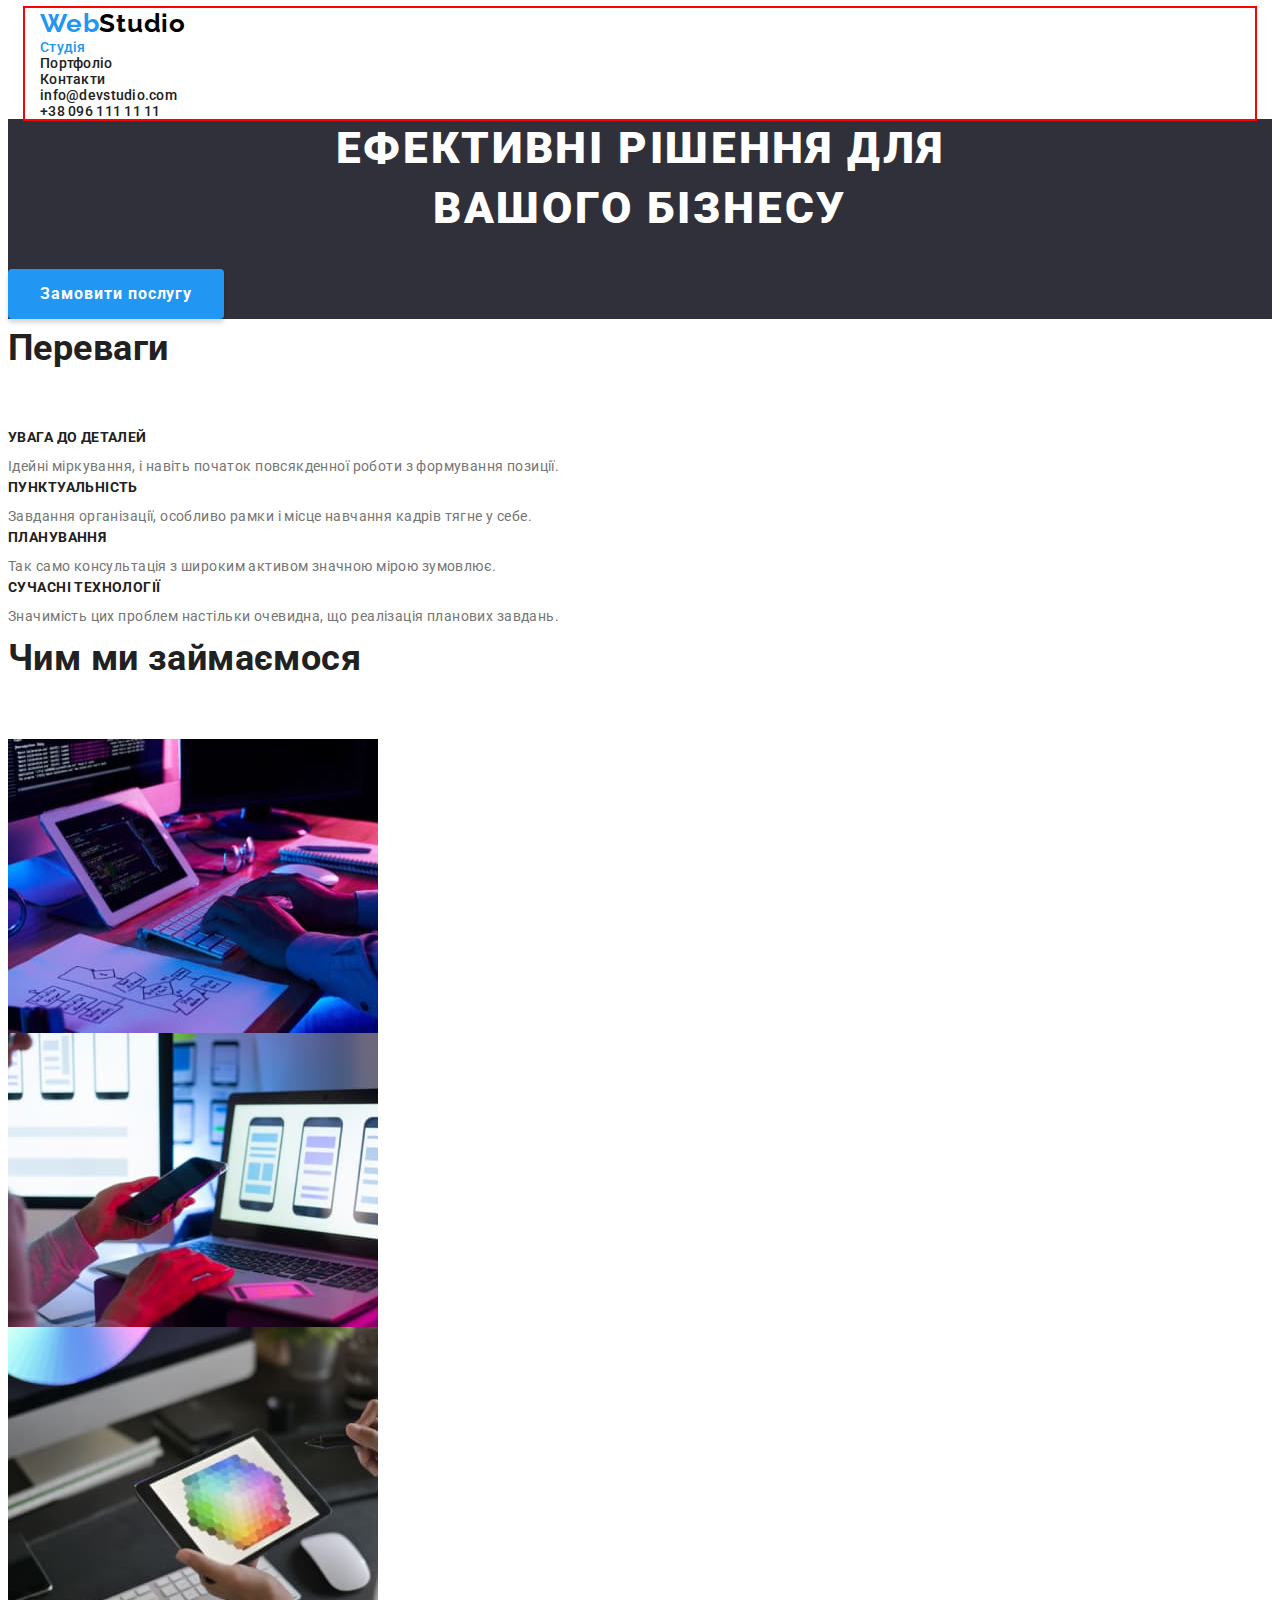
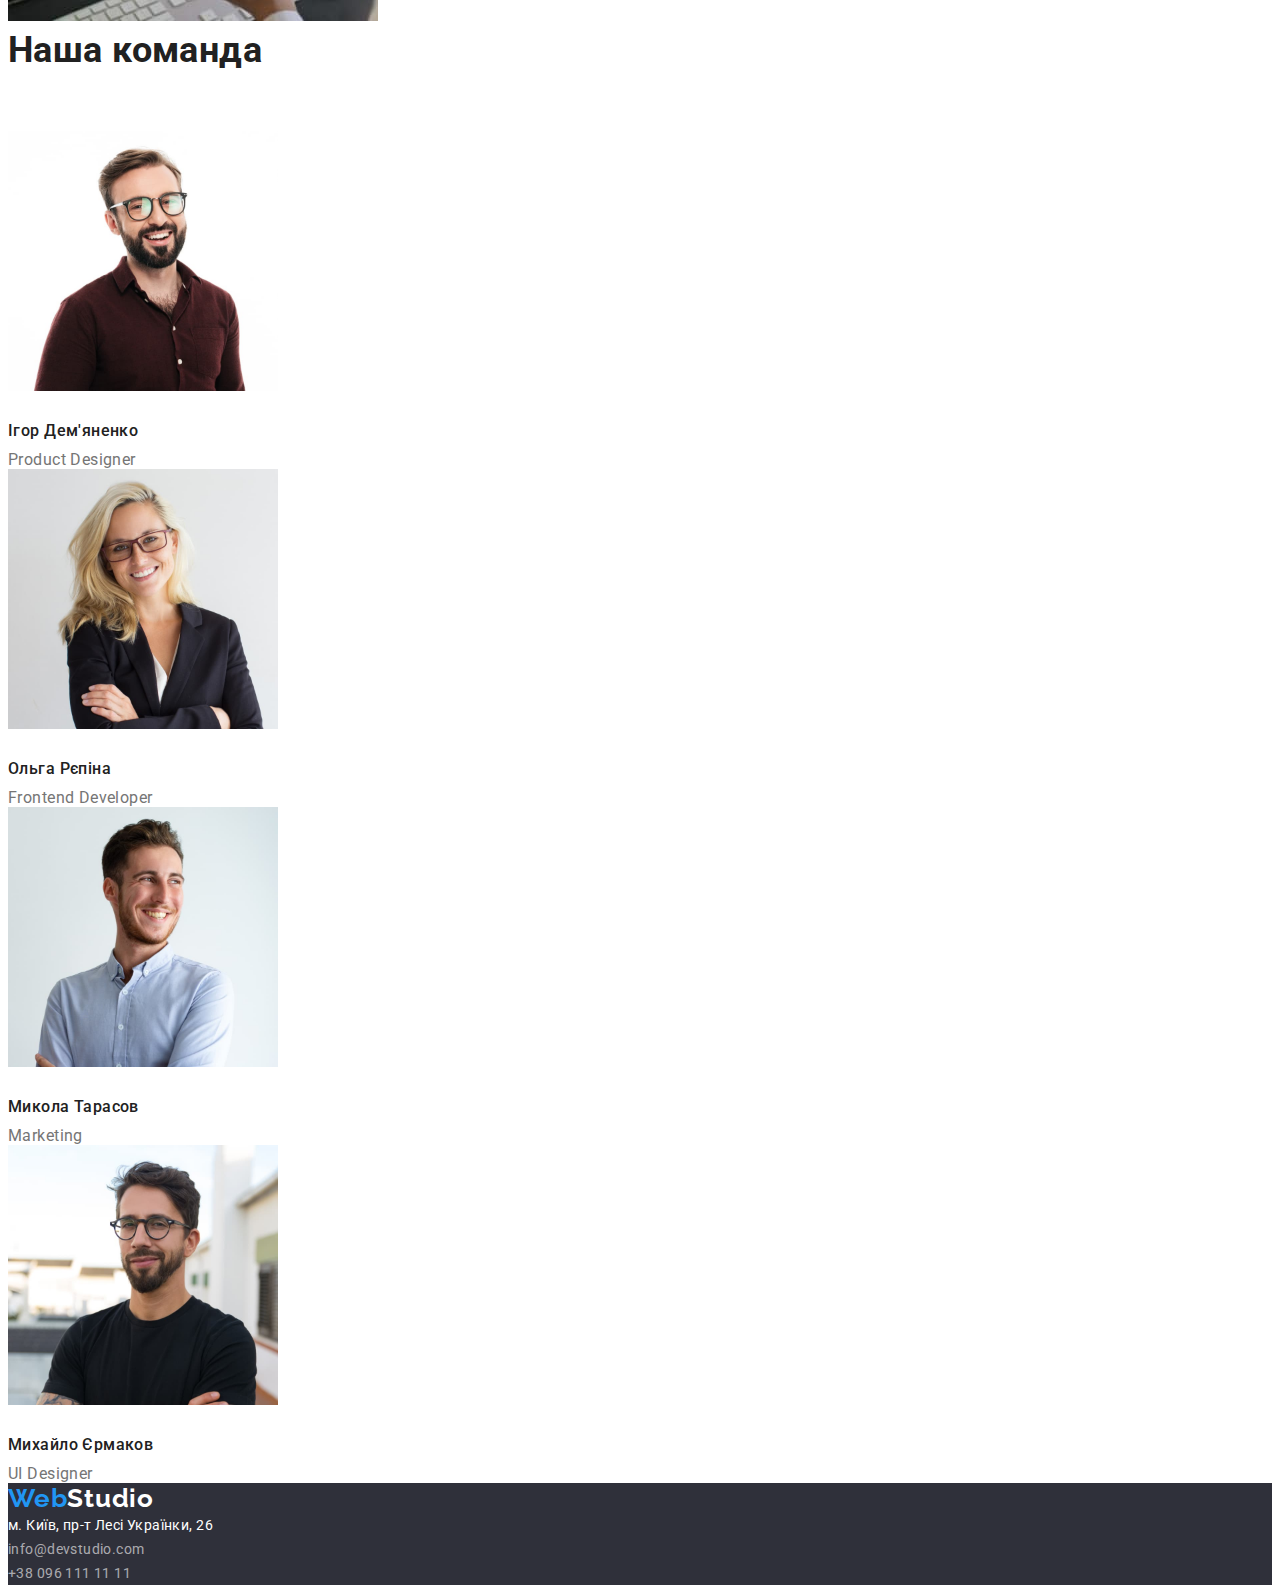
==== index.html @ 68d80624 "css-study-1-3-5" ====
<!DOCTYPE html>
<html lang="uk">
<head>
    <meta charset="UTF-8">
    <meta http-equiv="X-UA-Compatible" content="IE=edge">
    <meta name="viewport" content="width=device-width, initial-scale=1.0">
    <title>Студия</title>
    <link rel="preconnect" href="https://fonts.googleapis.com">
    <link rel="preconnect" href="https://fonts.gstatic.com" crossorigin>
    <link href="https://fonts.googleapis.com/css2?family=Raleway:wght@700&family=Roboto:wght@400;500;700;900&display=swap"
    rel="stylesheet">
    <link rel="stylesheet" href="https://cdnjs.cloudflare.com/ajax/libs/modern-normalize/1.1.0/modern-normalize.min.css"
        integrity="sha512-wpPYUAdjBVSE4KJnH1VR1HeZfpl1ub8YT/NKx4PuQ5NmX2tKuGu6U/JRp5y+Y8XG2tV+wKQpNHVUX03MfMFn9Q=="
        crossorigin="anonymous" referrerpolicy="no-referrer" />
    <link rel="stylesheet" href="./css/styles.css">
</head>
<body>
    <!--Шапка сайта-->
    <header class="page-header">
        <div class="container">
            <nav>
                    <a href="#" class="web-nav header-logo-links"> <span class="logo-nav header-logo-links">Web</span>Studio</a>
                <ul class="list header-nav">
                    <li><a class="header-nav-link current" href="">Студія</a></li>
                    <li><a class="header-nav-link" href="./portfolio.html">Портфоліо</a></li>
                    <li><a class="header-nav-link" href="">Контакти</a></li>
                </ul>
            </nav>
            <ul class="list">
                <li><a class="header-contact" href="mailto:info@devstudio.com">info@devstudio.com</a></li>
                <li><a class="header-contact" href="tel:+380961111111">+38 096 111 11 11</a></li>
            </ul>
        </div>
        
    </header>
    <!--Основной блок - Герой-->
    <main>
            <section class="main">
                <h1 class="hero-title">Ефективні рішення для <br /> вашого бізнесу</h1>
                <button class="hero-button" type="button">Замовити послугу</button>
            </section>
        <!--Преимущества-->
        <section class="body">
            <h2 class="body-title">Переваги</h2>
            <ul class="list">
                <li>
                    <h3 class="hero-uptitle">УВАГА ДО ДЕТАЛЕЙ</h3>
                    <p class="hero-subtitle">Ідейні міркування, і навіть початок повсякденної роботи з формування позиції.
                    </p>
                </li>
                <li>
                    <h3 class="hero-uptitle">ПУНКТУАЛЬНІСТЬ</h3>
                    <p class="hero-subtitle">Завдання організації, особливо рамки і місце навчання кадрів тягне у себе.
                    </p>
                </li>
                <li>
                    <h3 class="hero-uptitle">ПЛАНУВАННЯ</h3>
                    <p class="hero-subtitle">Так само консультація з широким активом значною мірою зумовлює.
                    </p>
                </li>
                <li>
                    <h3 class="hero-uptitle">СУЧАСНІ ТЕХНОЛОГІЇ</h3>
                    <p class="hero-subtitle">Значимість цих проблем настільки очевидна, що реалізація планових завдань.
                    </p>
                </li>
            </ul>
        </section>
        <!--Примеры работ-->
        <section class="body">
            <h2 class="body-title">Чим ми займаємося</h2>
            <ul class="list">
                <li><img src="./images/img-01.jpg" alt="клавиатура" width="370"></li>
                <li><img src="./images/img-02.jpg" alt="смартфон" width="370"></li>
                <li><img src="./images/img-03.jpg" alt="планшет" width="370"></li>
            </ul>
        </section>
        <!--Команда-->
        <section class="body">
            <h2 class="body-title">Наша команда</h2>
            <ul class="list">
                <li>
                    <img src="./images/01-igor-01.jpg" alt="Ігор Дем'яненко" width="270">
                    <h3 class="image-title">Ігор Дем'яненко</h3>
                    <p class="image-subtitle">Product Designer</p>
                </li>
                <li>
                    <img src="./images/02-olga-02.jpg" alt="Ольга Рєпіна" width="270">
                    <h3 class="image-title">Ольга Рєпіна</h3>
                    <p class="image-subtitle">Frontend Developer</p>
                </li>
                <li>
                    <img src="./images/03-mykola-03.jpg" alt="Микола Тарасов" width="270">
                    <h3 class="image-title">Микола Тарасов</h3>
                    <p class="image-subtitle">Marketing</p>
                </li>
                <li>
                    <img src="./images/04-myhailo-04.jpg" alt="Михайло Єрмаков" width="270">
                    <h3 class="image-title">Михайло Єрмаков</h3>
                    <p class="image-subtitle">UI Designer</p>
                </li>
            </ul> 
        </section>
    </main>
    <!--Футер-->
    <footer class="footer">
        <a href="#" class="logo footer-links"> <span class="web footer-links">Web</span>Studio</a>
        <address>
            <ul class="list address">
                <li><a class="footer-adress footer-links" href="м.Київ,пр-тЛесіУкраїнки,26">м. Київ, пр-т Лесі Українки, 26</a></li>
                <li><a class="footer-contacts footer-links" href="mailto:info@devstudio.com">info@devstudio.com</a></li>
                <li><a class="footer-contacts footer-links" href="tel:+380961111111">+38 096 111 11 11</a></li>
            </ul>
        </address>
    </footer>
</body>
</html>
---- css/styles.css ----
/* фон хедера #FFFFFF; */

/* цвет логотипа #000000 */

/* блог герой, фон футера #2F303A*/

/* основной фон,  #F5F5F5 */

/* цвет заголовков #212121 */

/* основной текcт, подзаголовки #757575 */

/* голубой текст, фоны кнопок #2196F3 */

/* цвет кнопки Героя по "ховеру" #188CE8*/

/* фон кнопок Портфолио #F5F4FA */

:root {
    --header-background-color: #FFFFFF;
    --first-title-color: #212121;
    --second-title-color: #757575;
    --hero-footer-color: #2F303A;
    --background-color: #F5F5F5;
    --logo-color: #000000;
    --blue-text-backgrounds: #2196F3;
    --second-btn-color: #F5F4FA;
    --hover-btn-color: #188CE8;
}

h1,
h2,
h3,
h4,
h5,
h6,
p {
    margin: 0;
}

img {
    display: block;
}

ul {
    list-style: none;
    margin: 0;
    padding: 0;
}

body {
    font-family: 'Roboto', sans-serif;
    color: var(--background-color);
    font-size: 14px;
    letter-spacing: 0.03em;
}

/*--------------page header--------------*/

.page-header {
    background-color: var(--header-background-color);
}

.container {
    margin-left: auto;
    margin-right: auto;
    width: 1200px;
    padding-left: 15px;
    padding-right: 15px;
    outline: 2px solid red;

}

/*---------------site nav-----------------*/

.logo-nav {
    color: var(--blue-text-backgrounds);
    font-family: 'Raleway';
    font-style: normal;
    font-weight: 700;
    font-size: 26px;
    line-height: 1.19;
    letter-spacing: 0.03em;
}

.web-nav {
    color: var(--logo-color);
    font-family: 'Raleway';
    font-style: normal;
    font-weight: 700;
    font-size: 26px;
    line-height: 1.19;
    letter-spacing: 0.03em;
}

.header-logo-links {
    text-decoration: none;
}

.list {
    padding: 0;
    margin: 0;
    list-style: none;
}

.header-nav {
    list-style: none;
}

.header-nav-link {
    font-weight: 500;
    font-size: 14px;
    line-height: 1.1428;
    letter-spacing: 0.02em;
    color: var(--first-title-color);
    text-decoration: none;
}

.header-nav-link:hover,
.header-nav-link:focus {
    color: var(--blue-text-backgrounds);
}

.header-nav .header-nav-link.current {
    color: var(--blue-text-backgrounds);
}

.header-contact {
    font-weight: 500;
    font-size: 14px;
    line-height: 1.1428;
    letter-spacing: 0.02em;
    color: var(--first-title-color);
    text-decoration: none;
}

.header-contact:hover,
.header-contact:focus {
    color: var(--blue-text-backgrounds);
}

/* --------------Hero------------ */

.main {
    background-color: var(--hero-footer-color);
}

.section {
    
}

.hero-title {
    margin-top: 0;
    margin-bottom: 30px;
    font-weight: 900;
    font-size: 44px;
    line-height: 1.3636;
    letter-spacing: 0.06em;
    text-transform: uppercase;
    color: var(--header-background-color);
    text-align: center;
}

/*------------Button-------------------*/

.hero-button {
    font-family: inherit;
    font-weight: 700;
    font-size: 16px;
    line-height: 1.875;
    letter-spacing: 0.06em;
    color: var(--header-background-color);
    border: none;
    background: var(--blue-text-backgrounds);
    box-shadow: 0px 4px 4px rgba(0, 0, 0, 0.15);
    border-radius: 4px;
    cursor: pointer;
    padding: 10px 32px;
    display: inline-block;
    min-width: 216px;
    height: 50px;
    text-align: center;
    display: block;

}

.hero-button:hover,
.hero-button:focus {
    color: var(--hover-btn-color);
}

.body-title {
    margin-top: 0;
    margin-bottom: 50px;

    font-weight: 700;
    font-size: 36px;
    line-height: 1.666;
    color: var(--first-title-color);
}

.hero-uptitle {
    margin-top: 0;
    margin-bottom: 10px;
    font-weight: 700;
    font-size: 14px;
    line-height: 1.1428;
    letter-spacing: 0.03em;
    text-transform: uppercase;
    color: var(--first-title-color);
}

.hero-subtitle {
    margin-top: 0;
    margin-bottom: 0;

    font-size: 14px;
    line-height: 1.7142;
    letter-spacing: 0.03em;
    color: var(--second-title-color);
}

/*--------------Команда------------*/

.image-title {
    margin-top: 30px;
    margin-bottom: 10px;
    font-weight: 500;
    font-size: 16px;
    line-height: 1.1875;
    color: var(--first-title-color);
}

.image-subtitle {
    margin-top: 0;
    margin-bottom: 0;
    font-size: 16px;
    line-height: 1.1875;
    color: var(--second-title-color);
}

/*----------------Footer-------------*/

.footer {
    background-color: var(--hero-footer-color);
}

.address {
    font-style: normal;
}

.footer-contacts:hover,
.footer-contacts:focus {
    color: var(--blue-text-backgrounds);
}

.footer-adress:hover,
.footer-adress:focus {
    color: var(--blue-text-backgrounds);
}

.footer-adress {
    font-size: 14px;
    line-height: 1.71;
    letter-spacing: 0.03em;
    color: var(--header-background-color);
}

.footer-contacts {
    font-size: 14px;
    line-height: 1.71;
    color: rgba(255, 255, 255, 0.6);
}

.logo {
    color: var(--header-background-color);
    font-family: 'Raleway';
    font-style: normal;
    font-weight: 700;
    font-size: 26px;
    line-height: 1.19;
    letter-spacing: 0.03em;
}

.web {
    color: var(--blue-text-backgrounds);
    font-family: 'Raleway';
    font-style: normal;
    font-weight: 700;
    font-size: 26px;
    line-height: 1.19;
    letter-spacing: 0.03em;
}

.footer-links {
    text-decoration: none;
}

/*-----------Portfolio Hero------------*/

.portfolio-hide {
    

}

/*-----------Portfolio Button------------*/

.portfolio-button {
    font-weight: 500;
    font-size: 16px;
    line-height: 1.62;
    letter-spacing: 0.03em;
    color: var(--first-title-color);
    border: none;
    background: var(--second-btn-color);
    border-radius: 4px;
    cursor: pointer;
    font-family: inherit;
}

.portfolio-button:hover,
.portfolio-button:focus {
    color: var(--header-background-color);
    background-color: var(--blue-text-backgrounds);
}

/*--------------Portfolio Main------------*/

.portfolio-image {}

.portfolio-image-link {
    text-decoration: none;
}

.portfolio-image-title {
    font-weight: 700;
    font-size: 18px;
    line-height: 2;
    color: var(--first-title-color);
    letter-spacing: 0.06em;
}

.portfolio-image-subtitle {
    font-weight: 400;
    font-size: 16px;
    line-height: 1.87;
    color: var(--second-title-color);
}
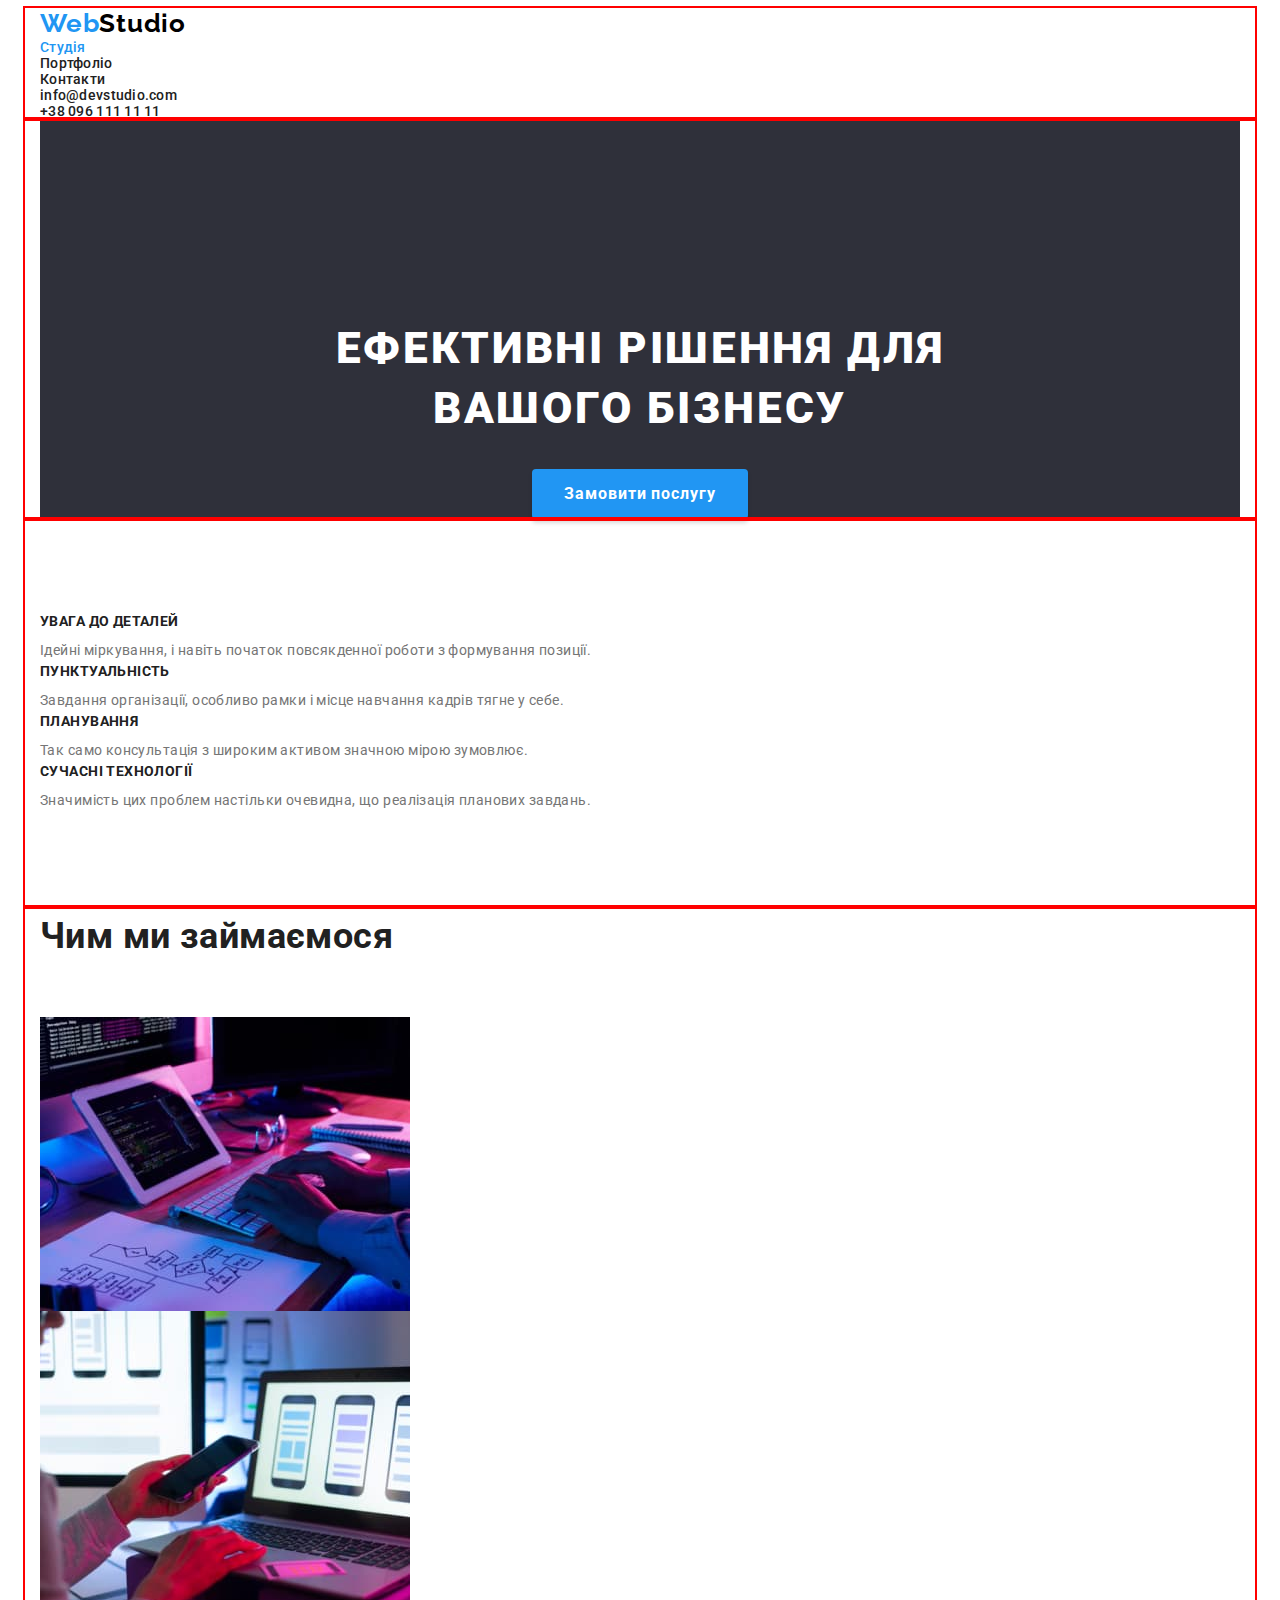
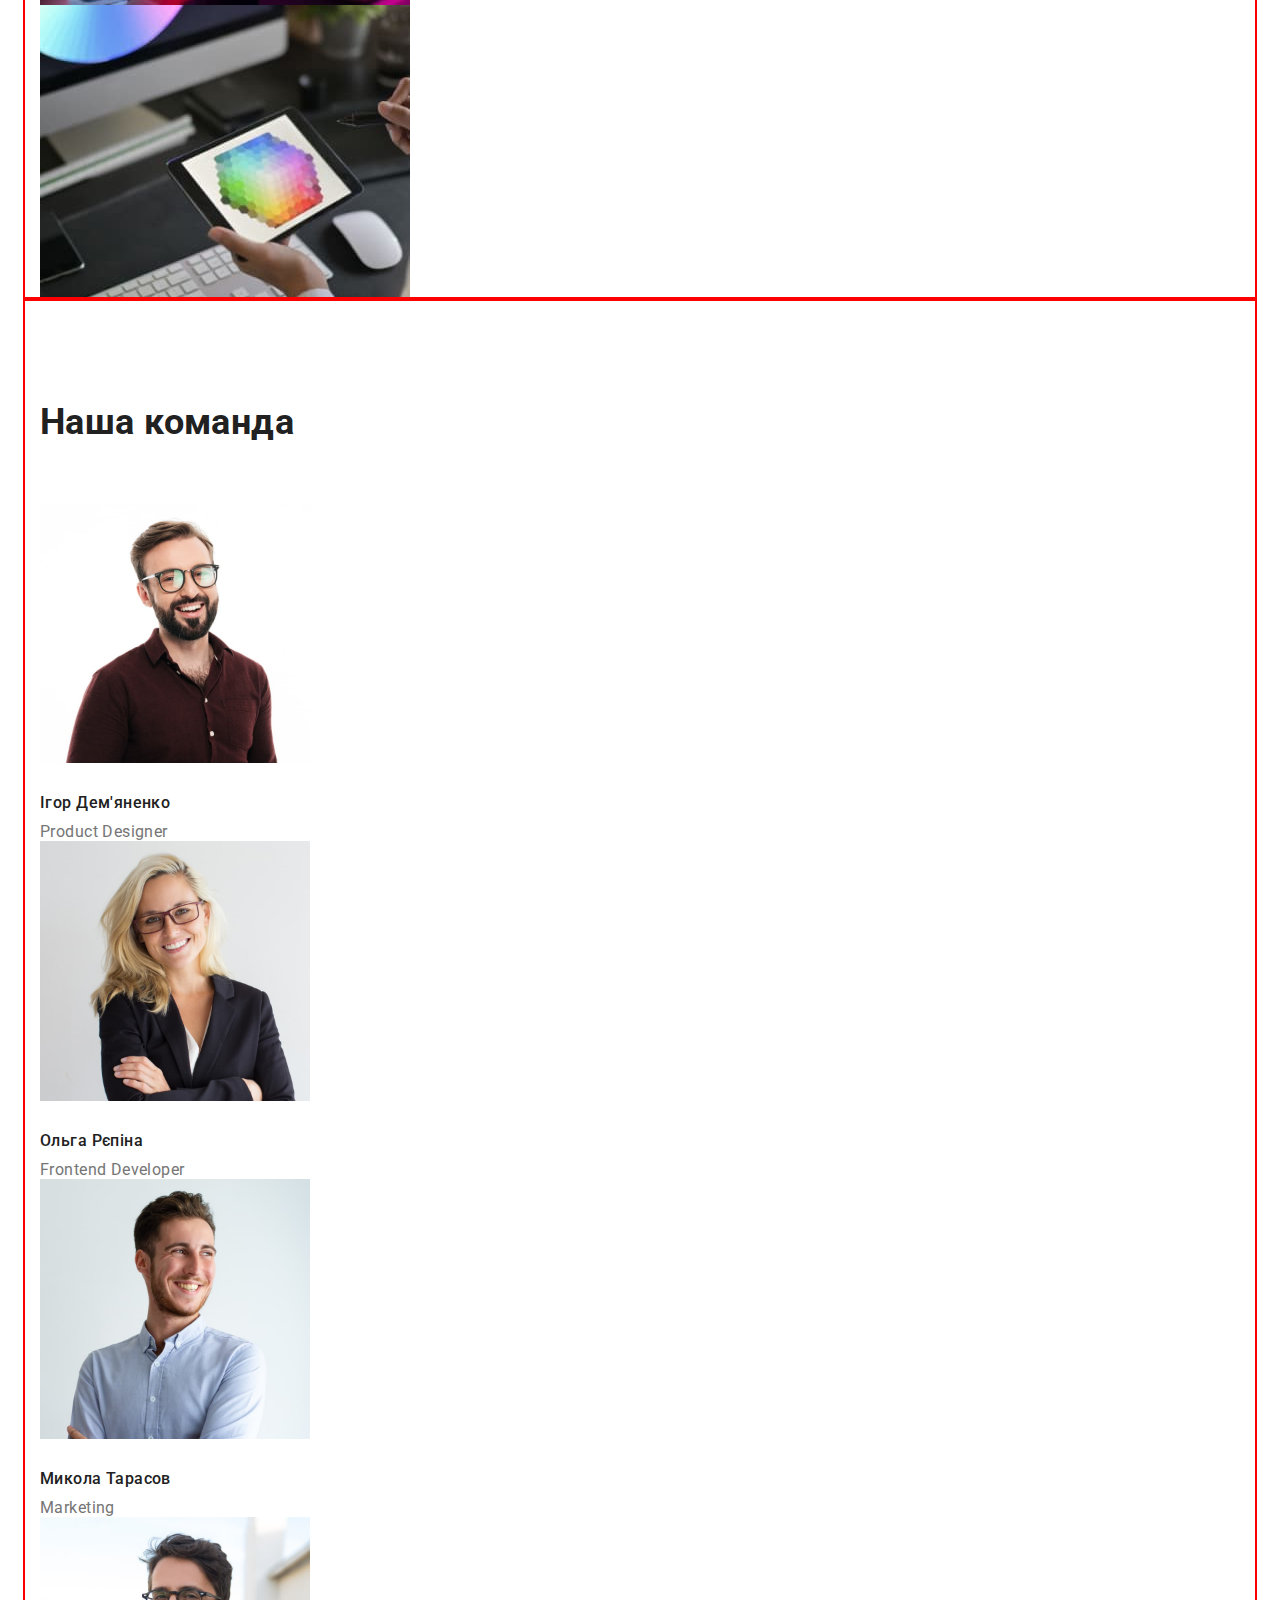
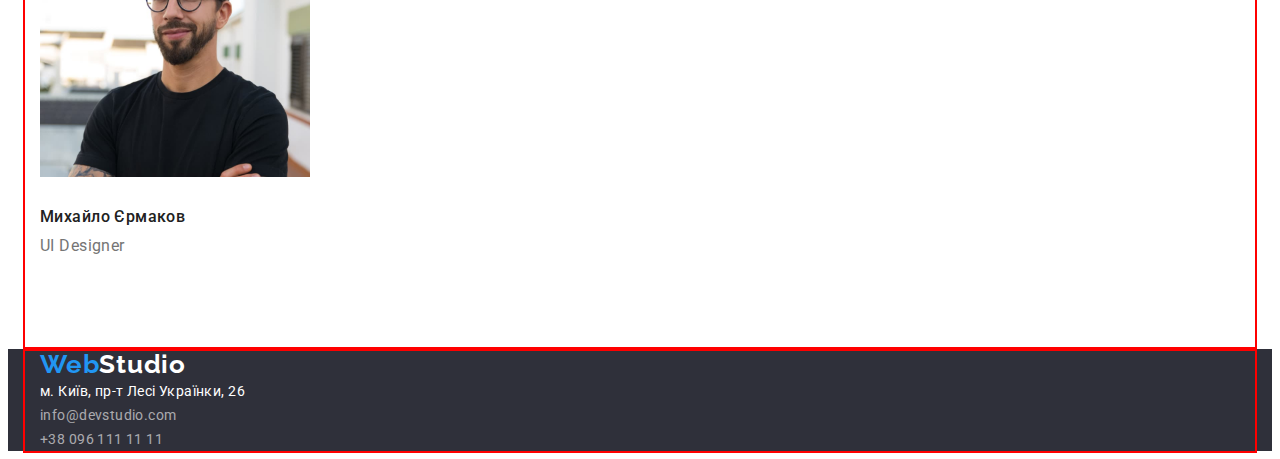
==== commit ea8c2f9e: "html-css-container-all" ====
--- a/index.html
+++ b/index.html
@@ -35,82 +35,98 @@
     </header>
     <!--Основной блок - Герой-->
     <main>
+        <div class="container">
             <section class="main">
                 <h1 class="hero-title">Ефективні рішення для <br /> вашого бізнесу</h1>
                 <button class="hero-button" type="button">Замовити послугу</button>
             </section>
+        </div>
+            
         <!--Преимущества-->
-        <section class="body">
-            <h2 class="body-title">Переваги</h2>
-            <ul class="list">
-                <li>
-                    <h3 class="hero-uptitle">УВАГА ДО ДЕТАЛЕЙ</h3>
-                    <p class="hero-subtitle">Ідейні міркування, і навіть початок повсякденної роботи з формування позиції.
-                    </p>
-                </li>
-                <li>
-                    <h3 class="hero-uptitle">ПУНКТУАЛЬНІСТЬ</h3>
-                    <p class="hero-subtitle">Завдання організації, особливо рамки і місце навчання кадрів тягне у себе.
-                    </p>
-                </li>
-                <li>
-                    <h3 class="hero-uptitle">ПЛАНУВАННЯ</h3>
-                    <p class="hero-subtitle">Так само консультація з широким активом значною мірою зумовлює.
-                    </p>
-                </li>
-                <li>
-                    <h3 class="hero-uptitle">СУЧАСНІ ТЕХНОЛОГІЇ</h3>
-                    <p class="hero-subtitle">Значимість цих проблем настільки очевидна, що реалізація планових завдань.
-                    </p>
-                </li>
-            </ul>
-        </section>
+        <div class="container">
+            <section class="body-benefits">
+                <h2 class="body-title visually-hidden">Переваги</h2>
+                <ul class="list">
+                    <li>
+                        <h3 class="hero-uptitle">УВАГА ДО ДЕТАЛЕЙ</h3>
+                        <p class="hero-subtitle">Ідейні міркування, і навіть початок повсякденної роботи з формування позиції.
+                        </p>
+                    </li>
+                    <li>
+                        <h3 class="hero-uptitle">ПУНКТУАЛЬНІСТЬ</h3>
+                        <p class="hero-subtitle">Завдання організації, особливо рамки і місце навчання кадрів тягне у себе.
+                        </p>
+                    </li>
+                    <li>
+                        <h3 class="hero-uptitle">ПЛАНУВАННЯ</h3>
+                        <p class="hero-subtitle">Так само консультація з широким активом значною мірою зумовлює.
+                        </p>
+                    </li>
+                    <li>
+                        <h3 class="hero-uptitle">СУЧАСНІ ТЕХНОЛОГІЇ</h3>
+                        <p class="hero-subtitle">Значимість цих проблем настільки очевидна, що реалізація планових завдань.
+                        </p>
+                    </li>
+                </ul>
+            </section>
+        </div>
+        
         <!--Примеры работ-->
-        <section class="body">
-            <h2 class="body-title">Чим ми займаємося</h2>
-            <ul class="list">
-                <li><img src="./images/img-01.jpg" alt="клавиатура" width="370"></li>
-                <li><img src="./images/img-02.jpg" alt="смартфон" width="370"></li>
-                <li><img src="./images/img-03.jpg" alt="планшет" width="370"></li>
-            </ul>
-        </section>
+        <div class="container">
+            <section class="body-activities">
+                <h2 class="body-title">Чим ми займаємося</h2>
+                <ul class="list">
+                    <li><img src="./images/img-01.jpg" alt="клавиатура" width="370"></li>
+                    <li><img src="./images/img-02.jpg" alt="смартфон" width="370"></li>
+                    <li><img src="./images/img-03.jpg" alt="планшет" width="370"></li>
+                </ul>
+            </section>
+        </div>
+        
         <!--Команда-->
-        <section class="body">
-            <h2 class="body-title">Наша команда</h2>
-            <ul class="list">
-                <li>
-                    <img src="./images/01-igor-01.jpg" alt="Ігор Дем'яненко" width="270">
-                    <h3 class="image-title">Ігор Дем'яненко</h3>
-                    <p class="image-subtitle">Product Designer</p>
-                </li>
-                <li>
-                    <img src="./images/02-olga-02.jpg" alt="Ольга Рєпіна" width="270">
-                    <h3 class="image-title">Ольга Рєпіна</h3>
-                    <p class="image-subtitle">Frontend Developer</p>
-                </li>
-                <li>
-                    <img src="./images/03-mykola-03.jpg" alt="Микола Тарасов" width="270">
-                    <h3 class="image-title">Микола Тарасов</h3>
-                    <p class="image-subtitle">Marketing</p>
-                </li>
-                <li>
-                    <img src="./images/04-myhailo-04.jpg" alt="Михайло Єрмаков" width="270">
-                    <h3 class="image-title">Михайло Єрмаков</h3>
-                    <p class="image-subtitle">UI Designer</p>
-                </li>
-            </ul> 
-        </section>
+        <div class="container">
+            <section class="body-employees">
+                <h2 class="body-title">Наша команда</h2>
+                <ul class="list">
+                    <li>
+                        <img src="./images/01-igor-01.jpg" alt="Ігор Дем'яненко" width="270">
+                        <h3 class="image-title">Ігор Дем'яненко</h3>
+                        <p class="image-subtitle">Product Designer</p>
+                    </li>
+                    <li>
+                        <img src="./images/02-olga-02.jpg" alt="Ольга Рєпіна" width="270">
+                        <h3 class="image-title">Ольга Рєпіна</h3>
+                        <p class="image-subtitle">Frontend Developer</p>
+                    </li>
+                    <li>
+                        <img src="./images/03-mykola-03.jpg" alt="Микола Тарасов" width="270">
+                        <h3 class="image-title">Микола Тарасов</h3>
+                        <p class="image-subtitle">Marketing</p>
+                    </li>
+                    <li>
+                        <img src="./images/04-myhailo-04.jpg" alt="Михайло Єрмаков" width="270">
+                        <h3 class="image-title">Михайло Єрмаков</h3>
+                        <p class="image-subtitle">UI Designer</p>
+                    </li>
+                </ul>
+            </section>
+        </div>
+        
     </main>
     <!--Футер-->
     <footer class="footer">
-        <a href="#" class="logo footer-links"> <span class="web footer-links">Web</span>Studio</a>
-        <address>
-            <ul class="list address">
-                <li><a class="footer-adress footer-links" href="м.Київ,пр-тЛесіУкраїнки,26">м. Київ, пр-т Лесі Українки, 26</a></li>
-                <li><a class="footer-contacts footer-links" href="mailto:info@devstudio.com">info@devstudio.com</a></li>
-                <li><a class="footer-contacts footer-links" href="tel:+380961111111">+38 096 111 11 11</a></li>
-            </ul>
-        </address>
+        <div class="container">
+            <a href="#" class="logo footer-links"> <span class="web footer-links">Web</span>Studio</a>
+            <address>
+                <ul class="list address">
+                    <li><a class="footer-adress footer-links" href="м.Київ,пр-тЛесіУкраїнки,26">м. Київ, пр-т Лесі Українки, 26</a>
+                    </li>
+                    <li><a class="footer-contacts footer-links" href="mailto:info@devstudio.com">info@devstudio.com</a></li>
+                    <li><a class="footer-contacts footer-links" href="tel:+380961111111">+38 096 111 11 11</a></li>
+                </ul>
+            </address>
+        </div>
+        
     </footer>
 </body>
 </html>--- a/css/styles.css
+++ b/css/styles.css
@@ -142,6 +142,7 @@
 /* --------------Hero------------ */
 
 .main {
+
     background-color: var(--hero-footer-color);
 }
 
@@ -150,6 +151,7 @@
 }
 
 .hero-title {
+    padding-top: 200px;
     margin-top: 0;
     margin-bottom: 30px;
     font-weight: 900;
@@ -181,6 +183,7 @@
     height: 50px;
     text-align: center;
     display: block;
+    margin: 0 auto;
 
 }
 
@@ -189,6 +192,11 @@
     color: var(--hover-btn-color);
 }
 
+.body-benefits {
+    padding-top: 94px;
+    padding-bottom: 94px;
+}
+
 .body-title {
     margin-top: 0;
     margin-bottom: 50px;
@@ -199,6 +207,19 @@
     color: var(--first-title-color);
 }
 
+.visually-hidden {
+    position: absolute;
+    width: 1px;
+    height: 1px;
+    margin: -1px;
+    border: 0;
+    padding: 0;
+    white-space: nowrap;
+    clip-path: inset(100%);
+    clip: rect(0 0 0 0);
+    overflow: hidden;
+}
+
 .hero-uptitle {
     margin-top: 0;
     margin-bottom: 10px;
@@ -220,7 +241,16 @@
     color: var(--second-title-color);
 }
 
+.body-activities {
+    
+}
+
 /*--------------Команда------------*/
+
+.body-employees {
+    padding-top: 94px;
+    padding-bottom: 94px;
+}
 
 .image-title {
     margin-top: 30px;
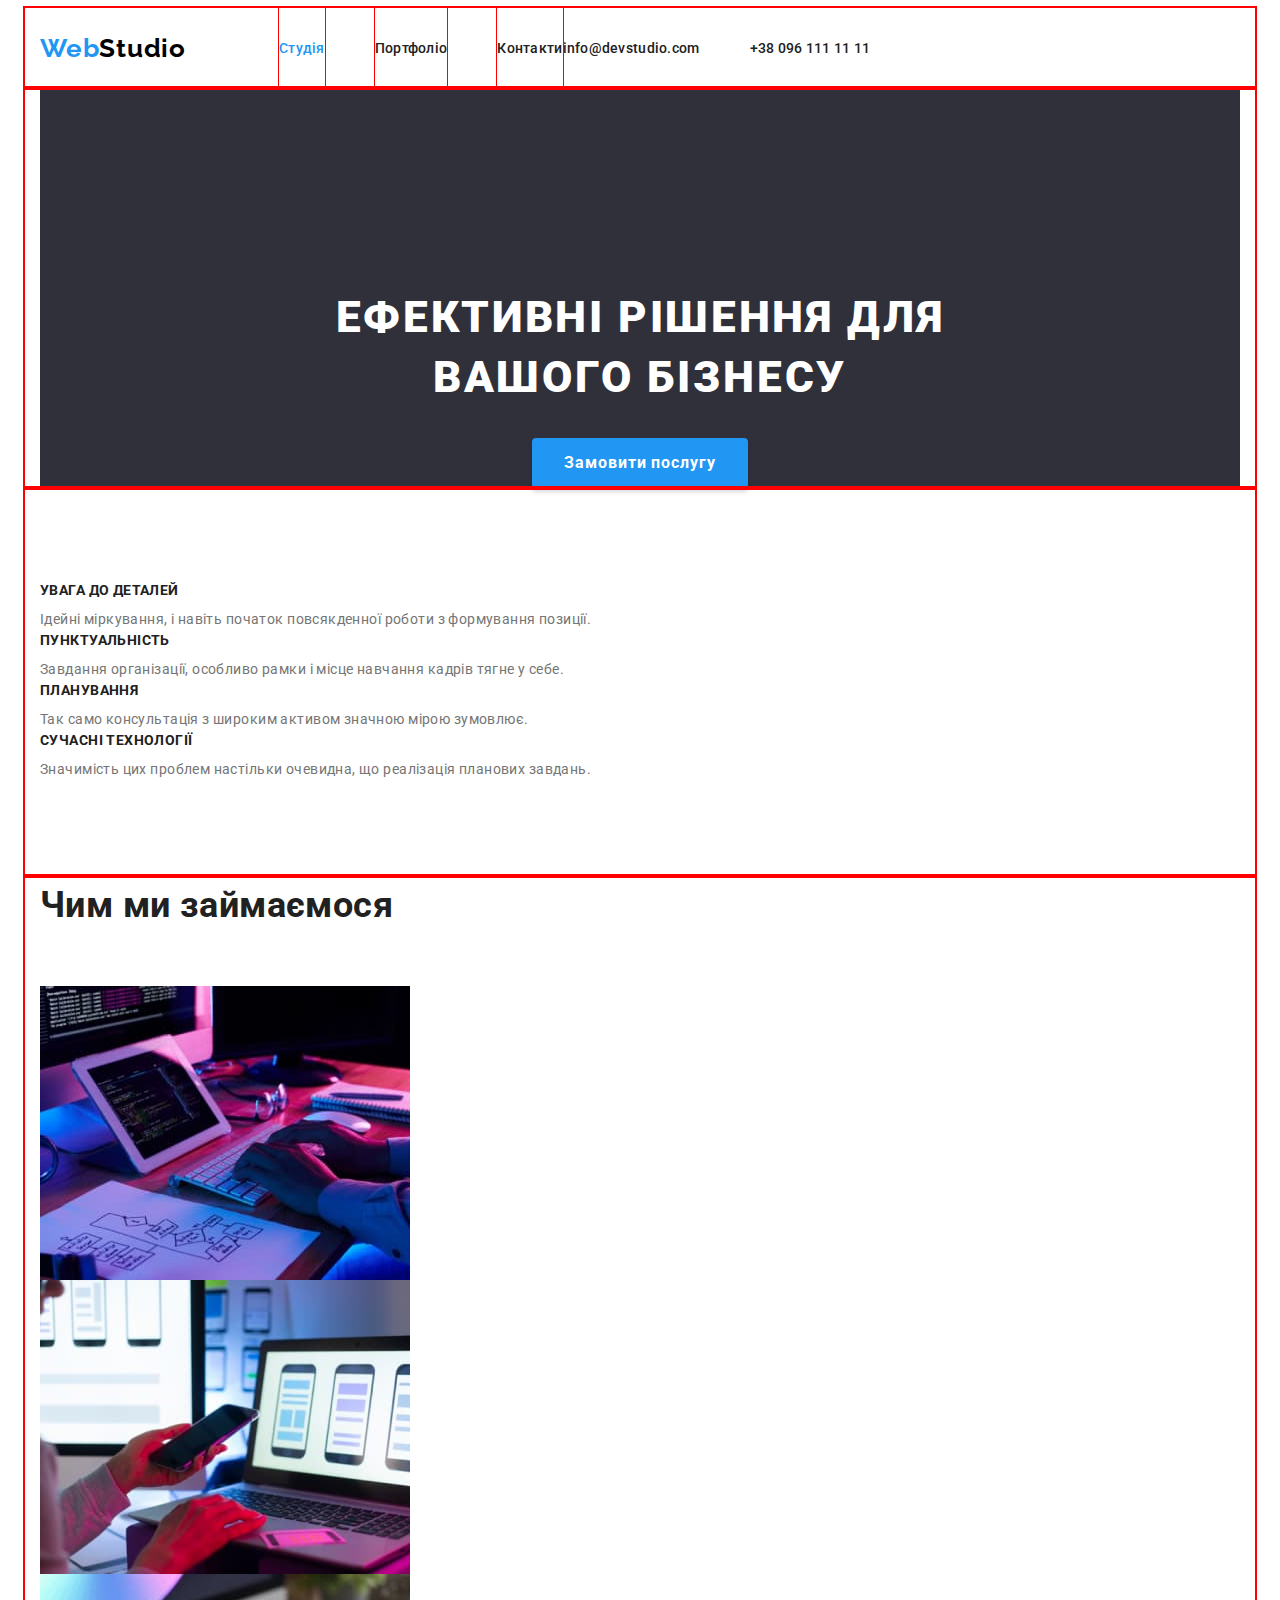
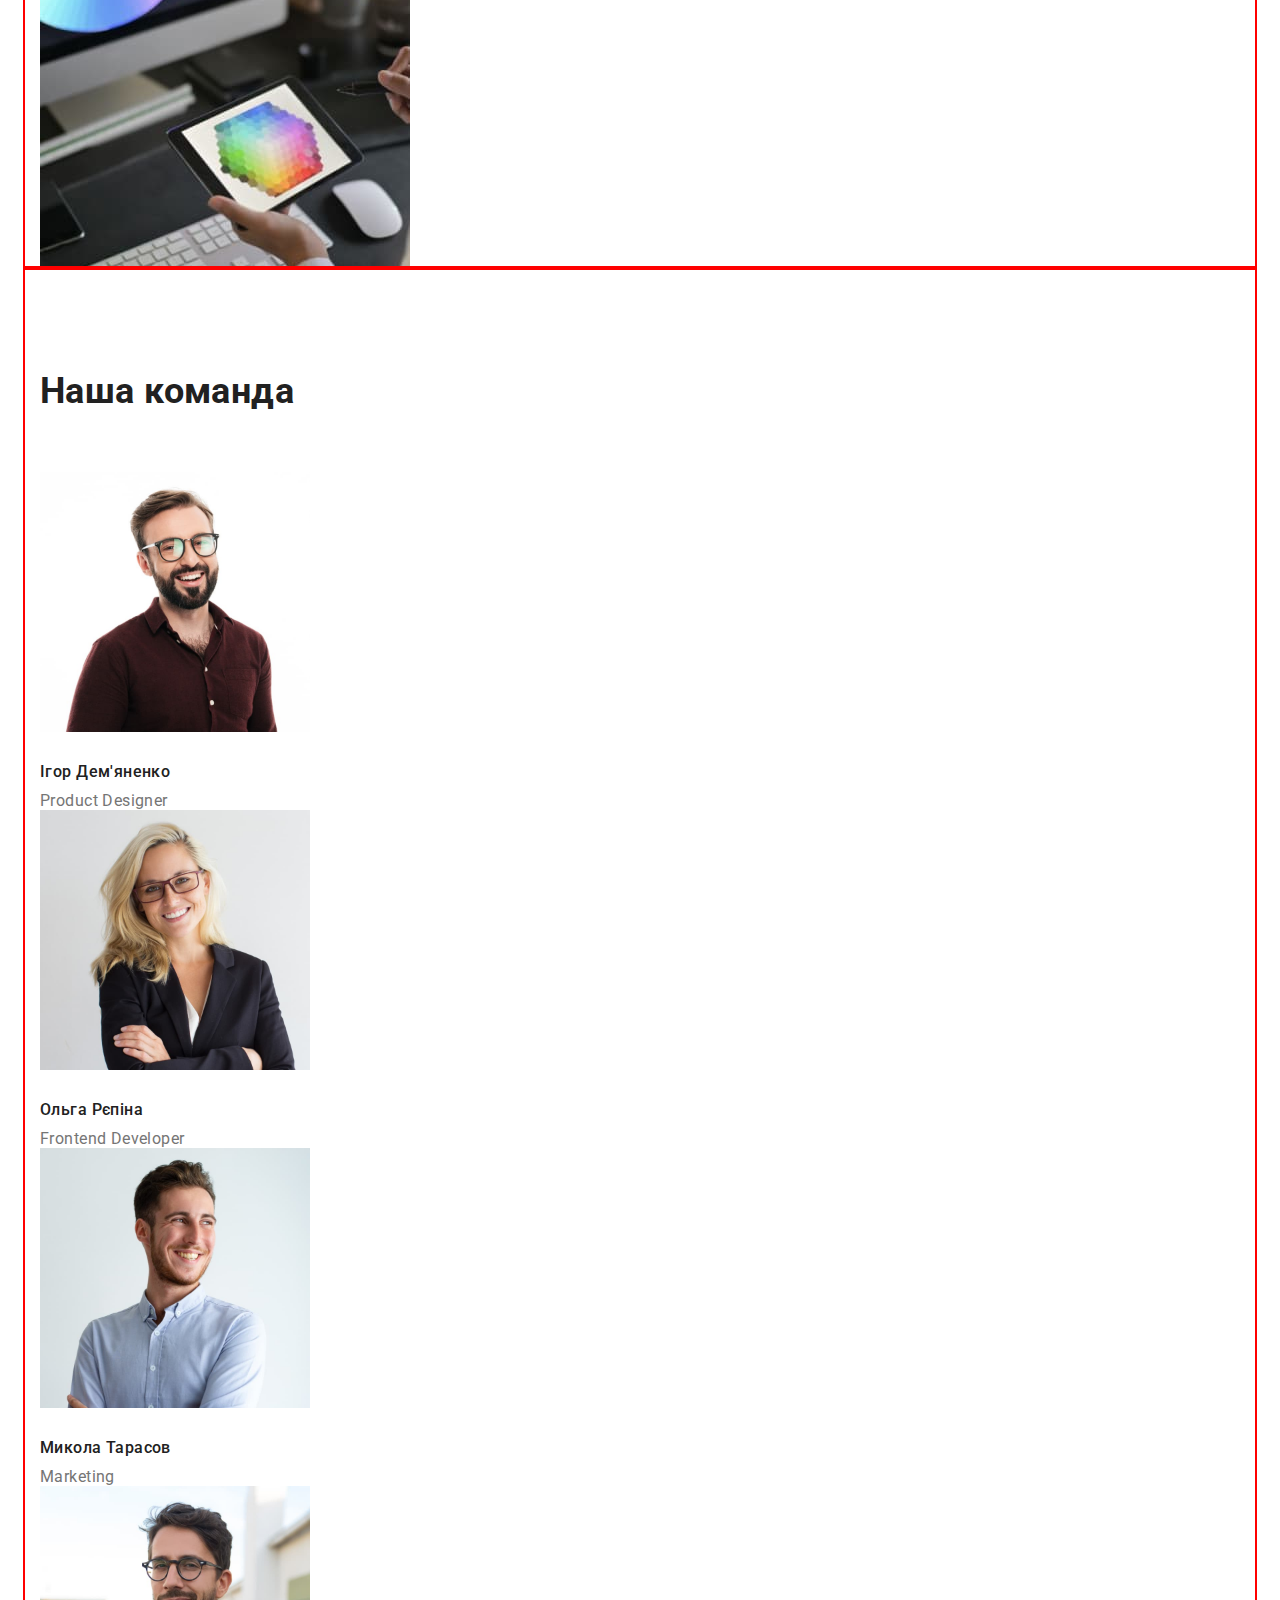
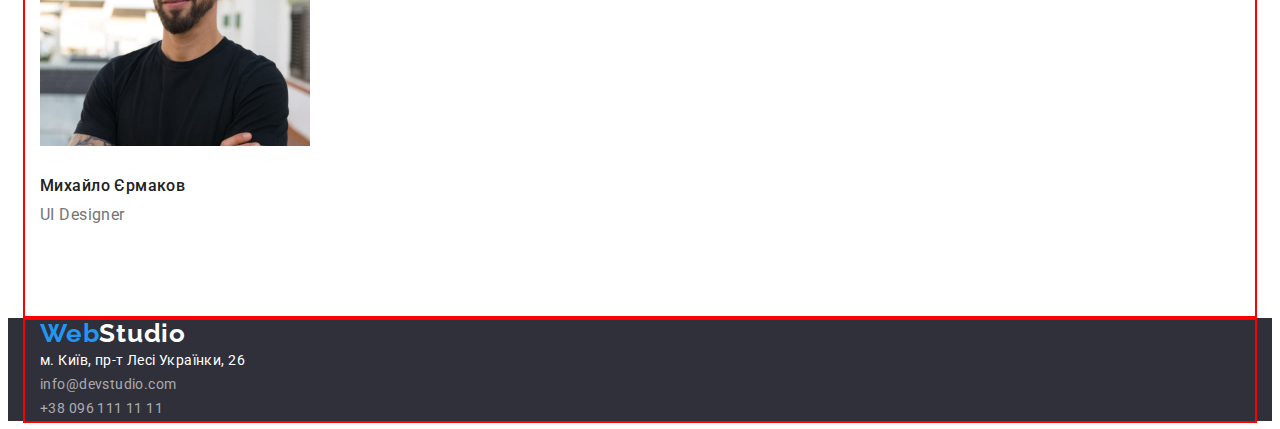
==== commit a99ad02e: "html-css-header 04-11-2022 16-00" ====
--- a/index.html
+++ b/index.html
@@ -17,18 +17,18 @@
 <body>
     <!--Шапка сайта-->
     <header class="page-header">
-        <div class="container">
-            <nav>
+        <div class="container main-nav">
+            <nav class="main-nav">
                     <a href="#" class="web-nav header-logo-links"> <span class="logo-nav header-logo-links">Web</span>Studio</a>
                 <ul class="list header-nav">
-                    <li><a class="header-nav-link current" href="">Студія</a></li>
-                    <li><a class="header-nav-link" href="./portfolio.html">Портфоліо</a></li>
-                    <li><a class="header-nav-link" href="">Контакти</a></li>
+                    <li class="item"><a class="header-nav-link current" href="">Студія</a></li>
+                    <li class="item"><a class="header-nav-link" href="./portfolio.html">Портфоліо</a></li>
+                    <li class="item"><a class="header-nav-link" href="">Контакти</a></li>
                 </ul>
             </nav>
-            <ul class="list">
-                <li><a class="header-contact" href="mailto:info@devstudio.com">info@devstudio.com</a></li>
-                <li><a class="header-contact" href="tel:+380961111111">+38 096 111 11 11</a></li>
+            <ul class="list nav-contacts">
+                <li class="item"><a class="header-contact" href="mailto:info@devstudio.com">info@devstudio.com</a></li>
+                <li class="item"><a class="header-contact" href="tel:+380961111111">+38 096 111 11 11</a></li>
             </ul>
         </div>
         
--- a/css/styles.css
+++ b/css/styles.css
@@ -55,6 +55,15 @@
     letter-spacing: 0.03em;
 }
 
+/*--------------Утилиты-----------------*/
+
+.list {
+    padding: 0;
+    margin: 0;
+    list-style: none;
+}
+
+
 /*--------------page header--------------*/
 
 .page-header {
@@ -68,7 +77,11 @@
     padding-left: 15px;
     padding-right: 15px;
     outline: 2px solid red;
-
+}
+
+.main-nav {
+    display: flex;
+    align-items: center;
 }
 
 /*---------------site nav-----------------*/
@@ -97,17 +110,29 @@
     text-decoration: none;
 }
 
-.list {
-    padding: 0;
-    margin: 0;
+.header-nav {
+    display: flex;
     list-style: none;
-}
-
-.header-nav {
-    list-style: none;
-}
+    margin-left: 93px;
+}
+
+.header-nav .item {
+    outline: 1px solid red;
+}
+
+.header-nav .item + .item {
+    margin-left: 50px;
+}
+
+/* .header-nav .item:not(:last-child) {
+    margin-right: 50px;
+} */
 
 .header-nav-link {
+    display: block;
+    padding-top: 32px;
+    padding-bottom: 32px;
+
     font-weight: 500;
     font-size: 14px;
     line-height: 1.1428;
@@ -123,6 +148,14 @@
 
 .header-nav .header-nav-link.current {
     color: var(--blue-text-backgrounds);
+}
+
+.nav-contacts {
+    display: flex;
+}
+
+.nav-contacts .item + .item {
+    margin-left: 50px;
 }
 
 .header-contact {
@@ -154,6 +187,7 @@
     padding-top: 200px;
     margin-top: 0;
     margin-bottom: 30px;
+
     font-weight: 900;
     font-size: 44px;
     line-height: 1.3636;
@@ -376,4 +410,6 @@
     line-height: 1.87;
     color: var(--second-title-color);
 }
-   + 
+
+/* training*/
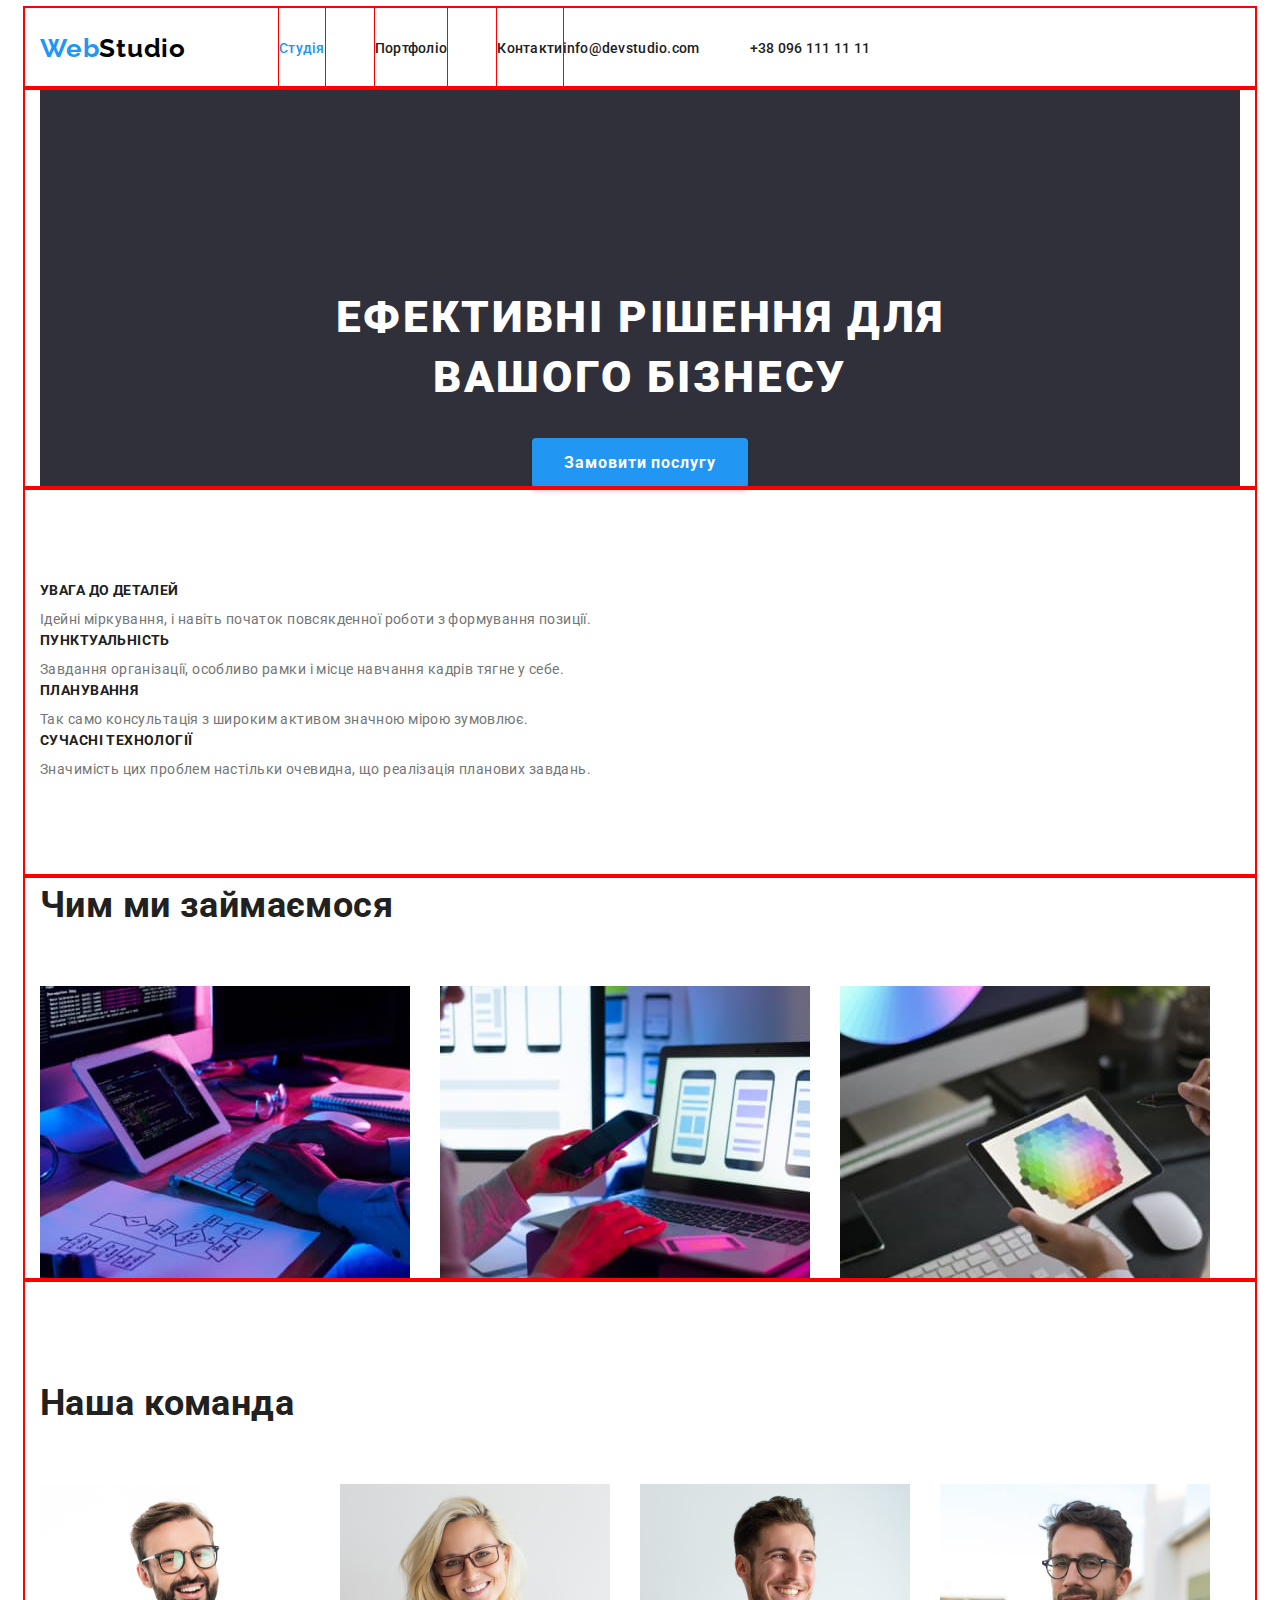
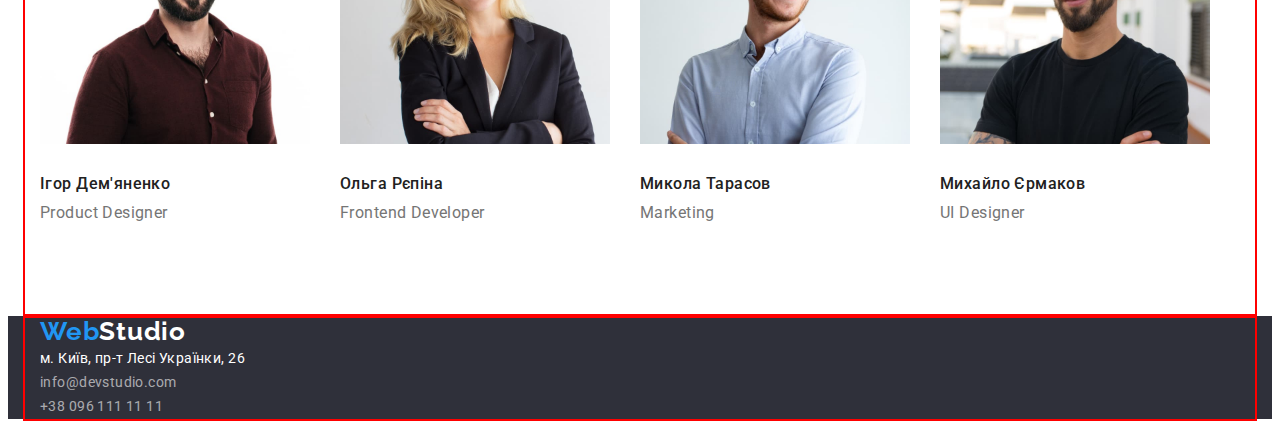
==== commit 82f5587d: "html-css 04-11-2022 22-30" ====
--- a/index.html
+++ b/index.html
@@ -75,7 +75,7 @@
         <div class="container">
             <section class="body-activities">
                 <h2 class="body-title">Чим ми займаємося</h2>
-                <ul class="list">
+                <ul class="list activities-img">
                     <li><img src="./images/img-01.jpg" alt="клавиатура" width="370"></li>
                     <li><img src="./images/img-02.jpg" alt="смартфон" width="370"></li>
                     <li><img src="./images/img-03.jpg" alt="планшет" width="370"></li>
@@ -87,7 +87,7 @@
         <div class="container">
             <section class="body-employees">
                 <h2 class="body-title">Наша команда</h2>
-                <ul class="list">
+                <ul class="list employees-img">
                     <li>
                         <img src="./images/01-igor-01.jpg" alt="Ігор Дем'яненко" width="270">
                         <h3 class="image-title">Ігор Дем'яненко</h3>
--- a/css/styles.css
+++ b/css/styles.css
@@ -279,11 +279,25 @@
     
 }
 
+.activities-img {
+    display: flex;
+    flex-wrap: wrap;
+    gap: 30px;
+}
+
+
+
 /*--------------Команда------------*/
 
 .body-employees {
     padding-top: 94px;
     padding-bottom: 94px;
+}
+
+.employees-img {
+    display: flex;
+    flex-wrap: wrap;
+    gap: 30px;
 }
 
 .image-title {
@@ -390,7 +404,11 @@
 
 /*--------------Portfolio Main------------*/
 
-.portfolio-image {}
+.portfolio-image {
+    display: flex;
+    flex-wrap: wrap;
+    gap: 30px;
+}
 
 .portfolio-image-link {
     text-decoration: none;
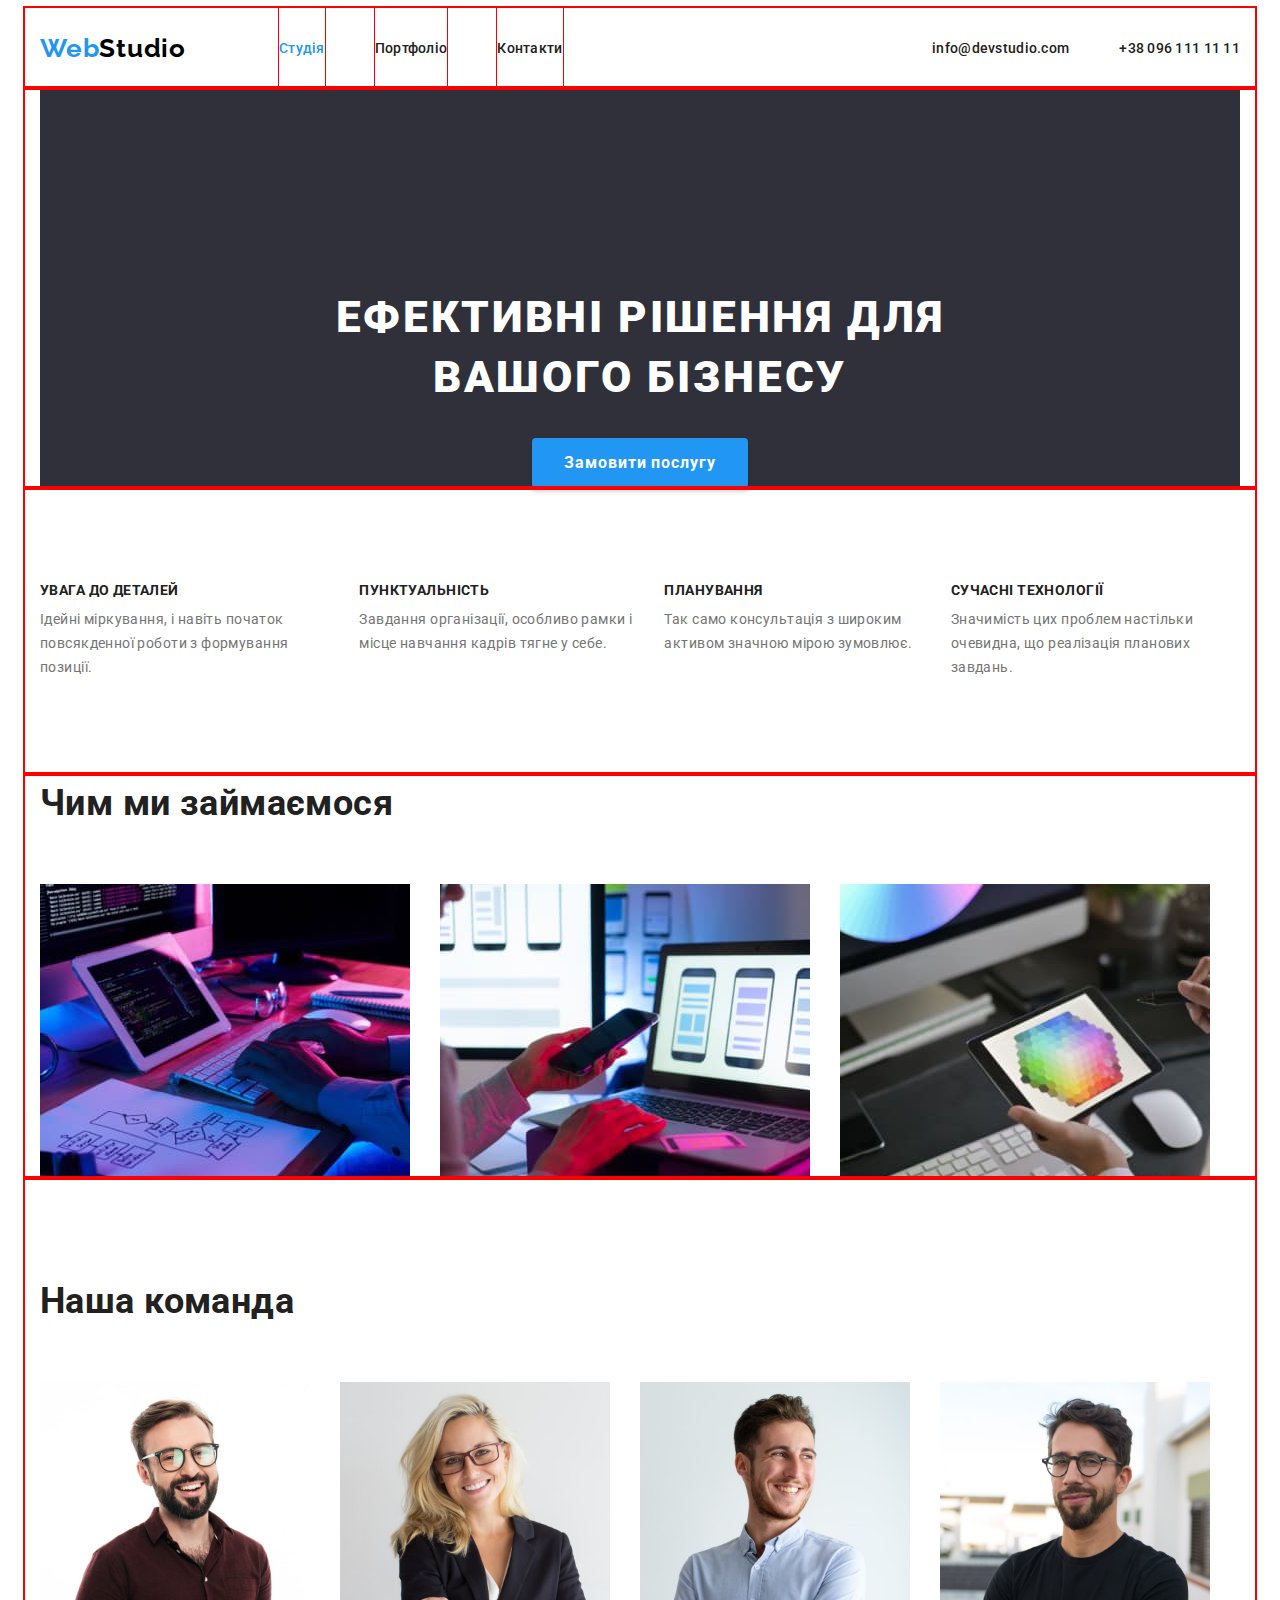
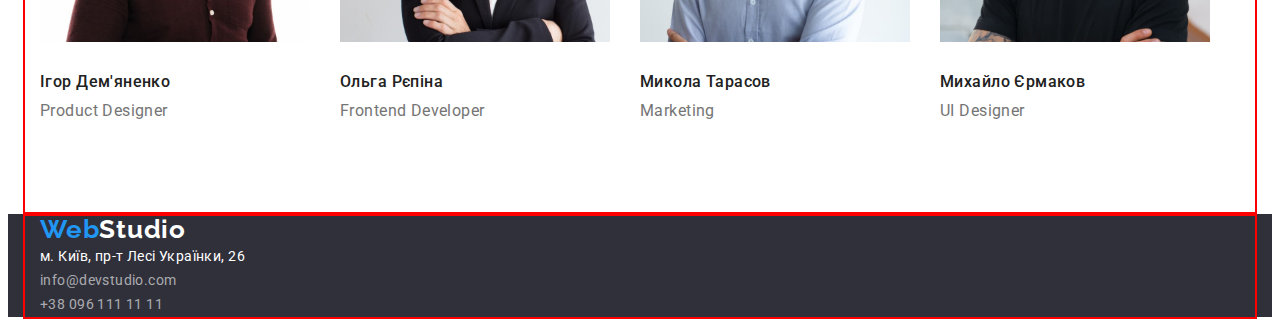
==== commit 2b8c7d92: "html-css 04-11-2022 12-30 electr off" ====
--- a/index.html
+++ b/index.html
@@ -46,7 +46,7 @@
         <div class="container">
             <section class="body-benefits">
                 <h2 class="body-title visually-hidden">Переваги</h2>
-                <ul class="list">
+                <ul class="list benefits-item container-benefits">
                     <li>
                         <h3 class="hero-uptitle">УВАГА ДО ДЕТАЛЕЙ</h3>
                         <p class="hero-subtitle">Ідейні міркування, і навіть початок повсякденної роботи з формування позиції.
--- a/css/styles.css
+++ b/css/styles.css
@@ -40,6 +40,8 @@
 
 img {
     display: block;
+    max-width: 100%;
+    height: auto;
 }
 
 ul {
@@ -152,6 +154,7 @@
 
 .nav-contacts {
     display: flex;
+    margin-left: auto;
 }
 
 .nav-contacts .item + .item {
@@ -226,6 +229,10 @@
     color: var(--hover-btn-color);
 }
 
+/*---------Преимущества-benefits----------*/
+
+
+
 .body-benefits {
     padding-top: 94px;
     padding-bottom: 94px;
@@ -254,6 +261,11 @@
     overflow: hidden;
 }
 
+.benefits-item {
+    display: flex;
+    gap: 30px;
+}
+
 .hero-uptitle {
     margin-top: 0;
     margin-bottom: 10px;
@@ -275,6 +287,8 @@
     color: var(--second-title-color);
 }
 
+/*------------Примеры работ---------------*/
+
 .body-activities {
     
 }
@@ -284,8 +298,6 @@
     flex-wrap: wrap;
     gap: 30px;
 }
-
-
 
 /*--------------Команда------------*/
 
@@ -384,6 +396,8 @@
 /*-----------Portfolio Button------------*/
 
 .portfolio-button {
+    margin: 0 auto;
+    padding: 6px 22px;
     font-weight: 500;
     font-size: 16px;
     line-height: 1.62;
@@ -394,6 +408,8 @@
     border-radius: 4px;
     cursor: pointer;
     font-family: inherit;
+    display: block;
+
 }
 
 .portfolio-button:hover,
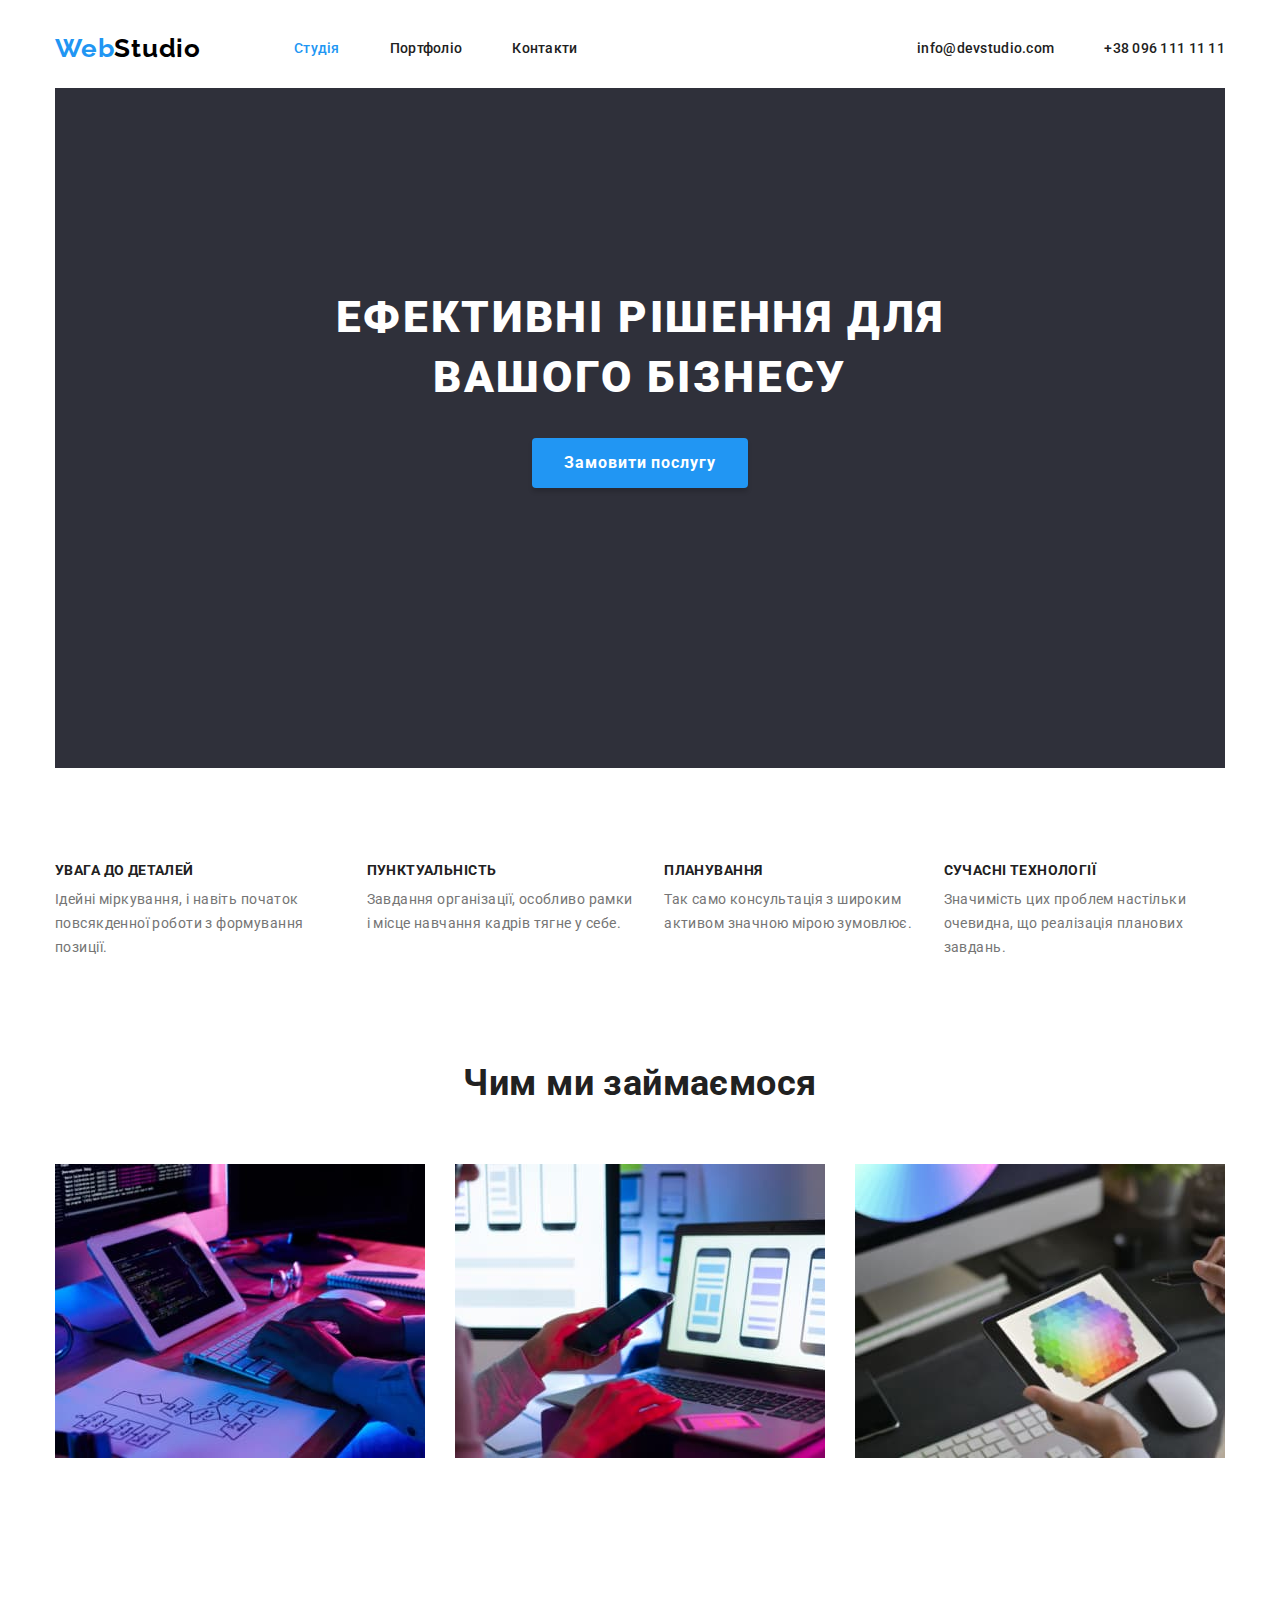
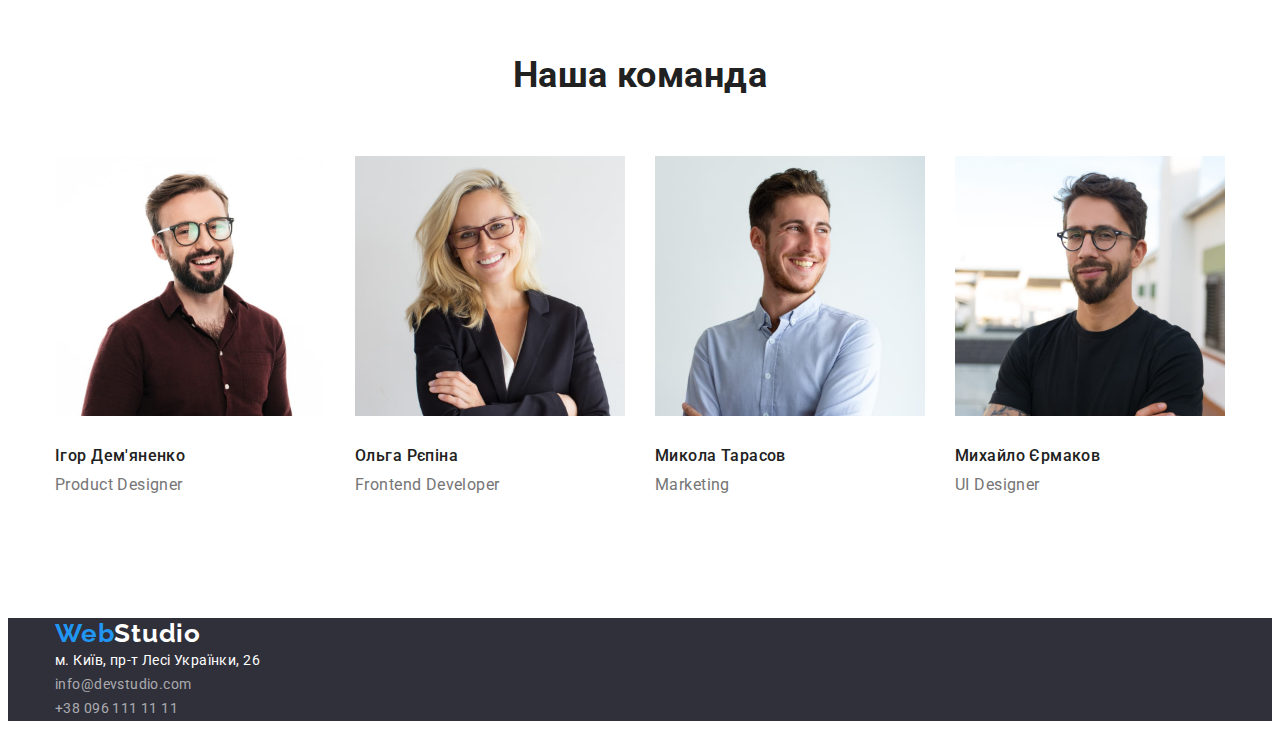
==== commit 62413247: "Студия остался header 06-11-22 10-00" ====
--- a/index.html
+++ b/index.html
@@ -45,32 +45,43 @@
         <!--Преимущества-->
         <div class="container">
             <section class="body-benefits">
-                <h2 class="body-title visually-hidden">Переваги</h2>
-                <ul class="list benefits-item container-benefits">
-                    <li>
-                        <h3 class="hero-uptitle">УВАГА ДО ДЕТАЛЕЙ</h3>
-                        <p class="hero-subtitle">Ідейні міркування, і навіть початок повсякденної роботи з формування позиції.
-                        </p>
-                    </li>
-                    <li>
-                        <h3 class="hero-uptitle">ПУНКТУАЛЬНІСТЬ</h3>
-                        <p class="hero-subtitle">Завдання організації, особливо рамки і місце навчання кадрів тягне у себе.
-                        </p>
-                    </li>
-                    <li>
-                        <h3 class="hero-uptitle">ПЛАНУВАННЯ</h3>
-                        <p class="hero-subtitle">Так само консультація з широким активом значною мірою зумовлює.
-                        </p>
-                    </li>
-                    <li>
-                        <h3 class="hero-uptitle">СУЧАСНІ ТЕХНОЛОГІЇ</h3>
-                        <p class="hero-subtitle">Значимість цих проблем настільки очевидна, що реалізація планових завдань.
-                        </p>
-                    </li>
-                </ul>
+                <div class="container-benefits">
+                    <h2 class="body-title visually-hidden">Переваги</h2>
+                    <ul class="list container-benefits">
+                        <li class="item">
+                            <div>
+                                <h3 class="hero-uptitle">УВАГА ДО ДЕТАЛЕЙ</h3>
+                                <p class="hero-subtitle">Ідейні міркування, і навіть початок повсякденної роботи з формування
+                                    позиції.
+                                </p>
+                            </div>
+                        </li>
+                        <li class="item">
+                            <div>
+                                <h3 class="hero-uptitle">ПУНКТУАЛЬНІСТЬ</h3>
+                                <p class="hero-subtitle">Завдання організації, особливо рамки і місце навчання кадрів тягне у себе.
+                                </p>
+                            </div>
+                        </li>
+                        <li class="item">
+                            <div>
+                                <h3 class="hero-uptitle">ПЛАНУВАННЯ</h3>
+                                <p class="hero-subtitle">Так само консультація з широким активом значною мірою зумовлює.
+                                </p>
+                            </div>
+                        </li>
+                        <li class="item">
+                            <div>
+                                <h3 class="hero-uptitle">СУЧАСНІ ТЕХНОЛОГІЇ</h3>
+                                <p class="hero-subtitle">Значимість цих проблем настільки очевидна, що реалізація планових завдань.
+                                </p>
+                            </div>
+                        </li>
+                    </ul>
+                </div>
             </section>
         </div>
-        
+            
         <!--Примеры работ-->
         <div class="container">
             <section class="body-activities">
@@ -85,28 +96,36 @@
         
         <!--Команда-->
         <div class="container">
-            <section class="body-employees">
+            <section class="body-team">
                 <h2 class="body-title">Наша команда</h2>
-                <ul class="list employees-img">
-                    <li>
+                <ul class="list team-img">
+                    <li class="item">
                         <img src="./images/01-igor-01.jpg" alt="Ігор Дем'яненко" width="270">
-                        <h3 class="image-title">Ігор Дем'яненко</h3>
-                        <p class="image-subtitle">Product Designer</p>
+                        <div class="team-title">
+                            <h3 class="image-title">Ігор Дем'яненко</h3>
+                            <p class="image-subtitle">Product Designer</p>
+                        </div>
                     </li>
-                    <li>
+                    <li class="item">
                         <img src="./images/02-olga-02.jpg" alt="Ольга Рєпіна" width="270">
-                        <h3 class="image-title">Ольга Рєпіна</h3>
-                        <p class="image-subtitle">Frontend Developer</p>
+                        <div class="team-title">
+                            <h3 class="image-title">Ольга Рєпіна</h3>
+                            <p class="image-subtitle">Frontend Developer</p>
+                        </div>
                     </li>
-                    <li>
+                    <li class="item">
                         <img src="./images/03-mykola-03.jpg" alt="Микола Тарасов" width="270">
-                        <h3 class="image-title">Микола Тарасов</h3>
-                        <p class="image-subtitle">Marketing</p>
+                        <div class="team-title">
+                            <h3 class="image-title">Микола Тарасов</h3>
+                            <p class="image-subtitle">Marketing</p>
+                        </div>
                     </li>
-                    <li>
+                    <li class="item">
                         <img src="./images/04-myhailo-04.jpg" alt="Михайло Єрмаков" width="270">
-                        <h3 class="image-title">Михайло Єрмаков</h3>
-                        <p class="image-subtitle">UI Designer</p>
+                        <div class="team-title">
+                            <h3 class="image-title">Михайло Єрмаков</h3>
+                            <p class="image-subtitle">UI Designer</p>
+                        </div>
                     </li>
                 </ul>
             </section>
--- a/css/styles.css
+++ b/css/styles.css
@@ -28,6 +28,10 @@
     --hover-btn-color: #188CE8;
 }
 
+* {
+    box-sizing: border-box;
+}
+
 h1,
 h2,
 h3,
@@ -78,7 +82,7 @@
     width: 1200px;
     padding-left: 15px;
     padding-right: 15px;
-    outline: 2px solid red;
+    /*outline: 2px solid red;*/
 }
 
 .main-nav {
@@ -118,9 +122,9 @@
     margin-left: 93px;
 }
 
-.header-nav .item {
+/*.header-nav .item {
     outline: 1px solid red;
-}
+}*/
 
 .header-nav .item + .item {
     margin-left: 50px;
@@ -152,6 +156,9 @@
     color: var(--blue-text-backgrounds);
 }
 
+/*.nav-contacts .item {
+    outline: 1px solid red;
+}*/
 .nav-contacts {
     display: flex;
     margin-left: auto;
@@ -178,7 +185,8 @@
 /* --------------Hero------------ */
 
 .main {
-
+    padding-top: 200px;
+    padding-bottom: 280px;
     background-color: var(--hero-footer-color);
 }
 
@@ -187,10 +195,9 @@
 }
 
 .hero-title {
-    padding-top: 200px;
     margin-top: 0;
     margin-bottom: 30px;
-
+    
     font-weight: 900;
     font-size: 44px;
     line-height: 1.3636;
@@ -232,15 +239,23 @@
 /*---------Преимущества-benefits----------*/
 
 
-
 .body-benefits {
     padding-top: 94px;
     padding-bottom: 94px;
 }
 
+.container-benefits {
+    display: flex;
+    gap: 30px;
+}
+
+.container-benefits .item {
+    flex-basis: calc(100%-90/4);
+}
+
 .body-title {
-    margin-top: 0;
     margin-bottom: 50px;
+    text-align: center;
 
     font-weight: 700;
     font-size: 36px;
@@ -261,11 +276,6 @@
     overflow: hidden;
 }
 
-.benefits-item {
-    display: flex;
-    gap: 30px;
-}
-
 .hero-uptitle {
     margin-top: 0;
     margin-bottom: 10px;
@@ -290,7 +300,8 @@
 /*------------Примеры работ---------------*/
 
 .body-activities {
-    
+    /*padding-top: 94px;*/
+    padding-bottom: 94px;
 }
 
 .activities-img {
@@ -301,19 +312,27 @@
 
 /*--------------Команда------------*/
 
-.body-employees {
+.body-team {
     padding-top: 94px;
     padding-bottom: 94px;
 }
 
-.employees-img {
+.team-img {
     display: flex;
     flex-wrap: wrap;
     gap: 30px;
 }
 
+.team-img .item {
+    flex-basis: calc(100%-90/4);
+}
+
+.team-title {
+    padding-top: 30px;
+    padding-bottom: 30px;
+}
+
 .image-title {
-    margin-top: 30px;
     margin-bottom: 10px;
     font-weight: 500;
     font-size: 16px;
@@ -395,8 +414,15 @@
 
 /*-----------Portfolio Button------------*/
 
+.container-portfolio-button {
+    display: flex;
+    flex-wrap: wrap;
+    gap: 8px;
+    align-items: center;
+    flex-basis: calc((100%-32px)/5);
+}
+
 .portfolio-button {
-    margin: 0 auto;
     padding: 6px 22px;
     font-weight: 500;
     font-size: 16px;
@@ -408,8 +434,7 @@
     border-radius: 4px;
     cursor: pointer;
     font-family: inherit;
-    display: block;
-
+    
 }
 
 .portfolio-button:hover,
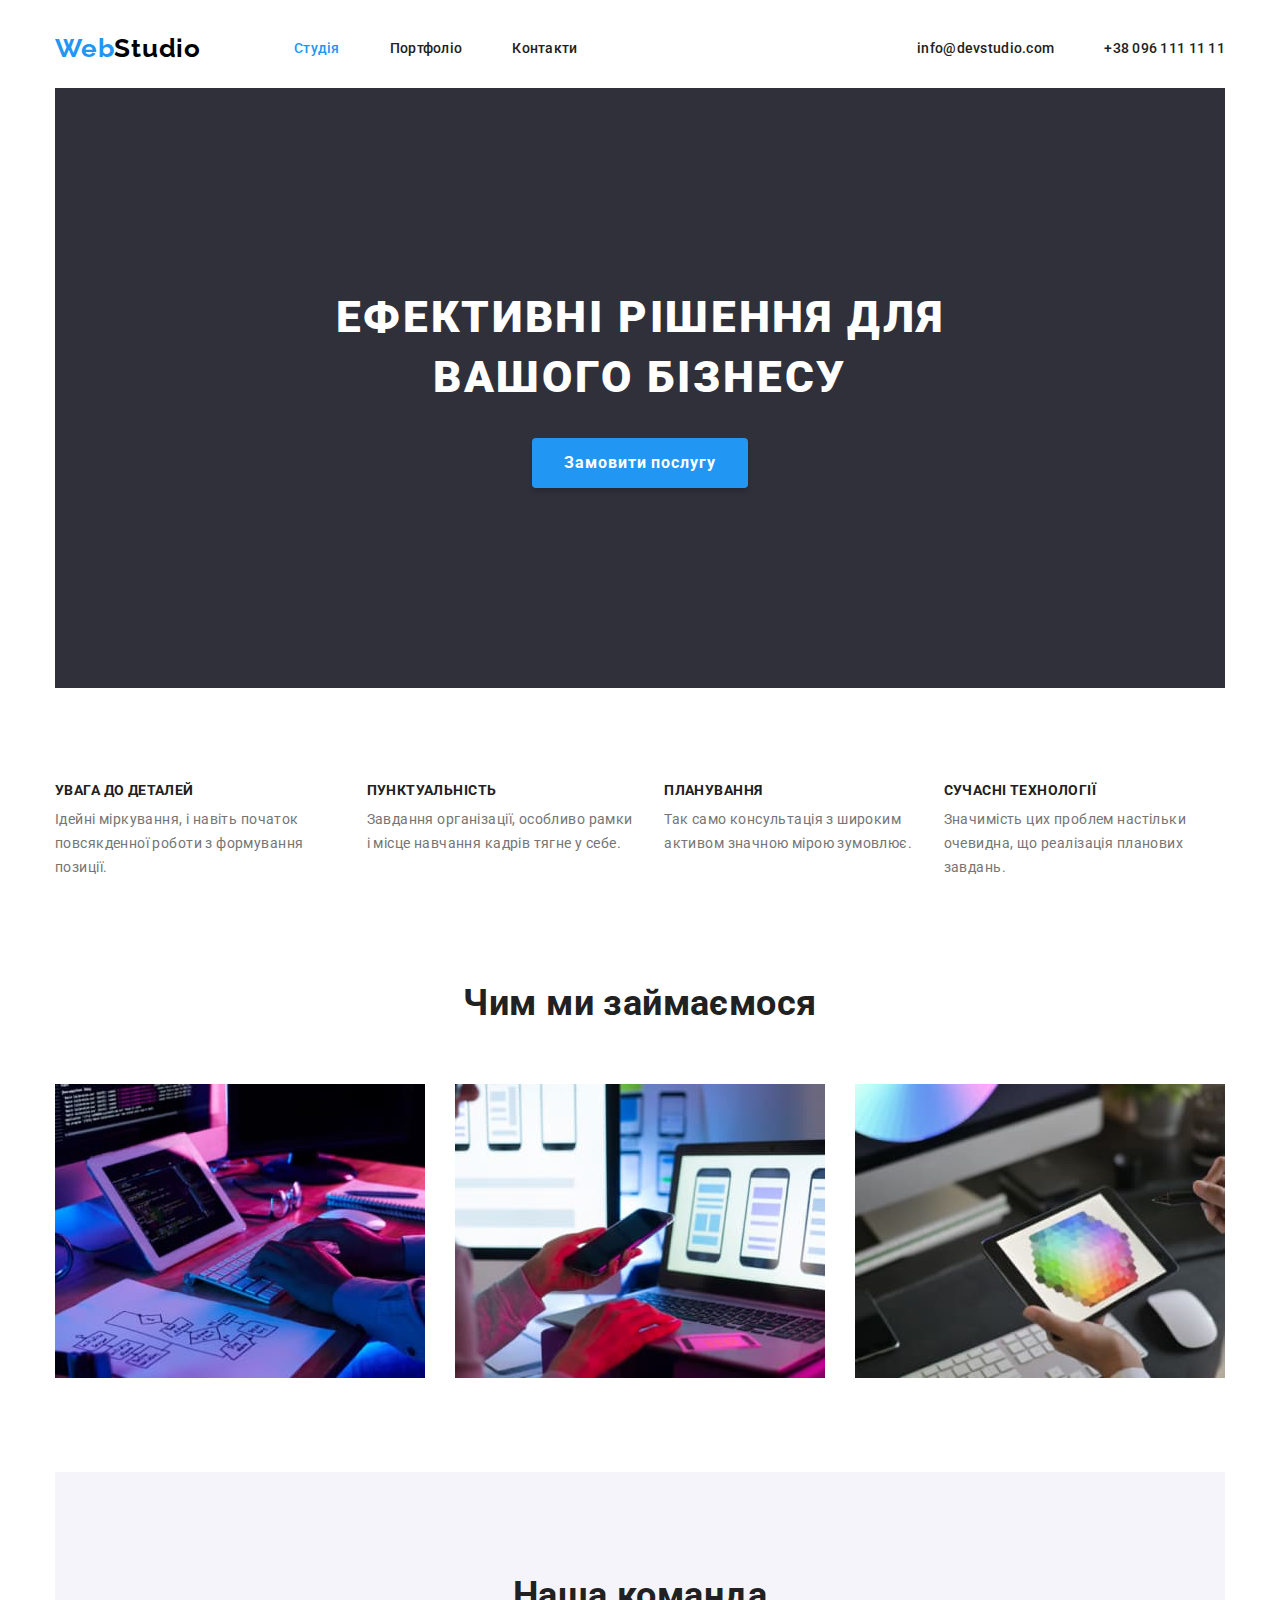
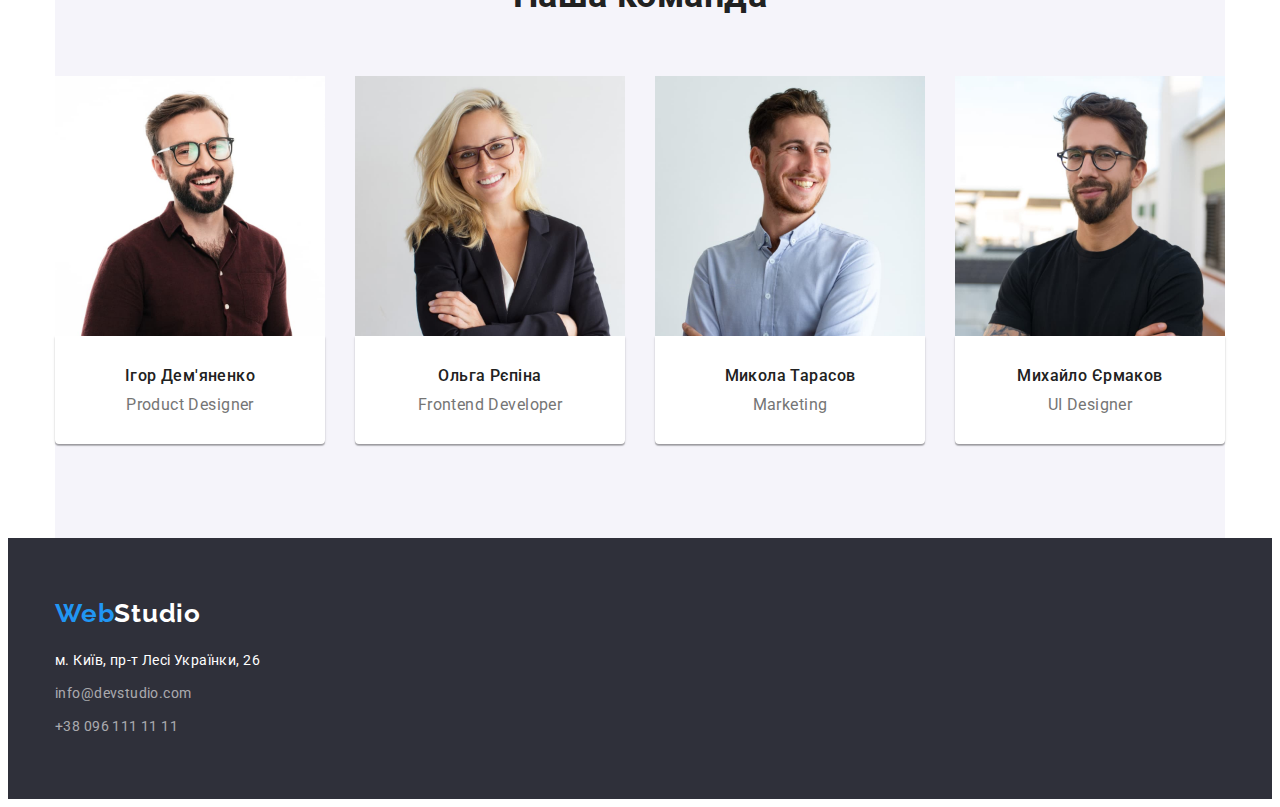
==== commit f69589d2: "Studio-Portfolio-CSS-ok 06-11-2022 17-00" ====
--- a/index.html
+++ b/index.html
@@ -18,7 +18,7 @@
     <!--Шапка сайта-->
     <header class="page-header">
         <div class="container main-nav">
-            <nav class="main-nav">
+            <nav class="main-nav"> 
                     <a href="#" class="web-nav header-logo-links"> <span class="logo-nav header-logo-links">Web</span>Studio</a>
                 <ul class="list header-nav">
                     <li class="item"><a class="header-nav-link current" href="">Студія</a></li>
@@ -87,9 +87,9 @@
             <section class="body-activities">
                 <h2 class="body-title">Чим ми займаємося</h2>
                 <ul class="list activities-img">
-                    <li><img src="./images/img-01.jpg" alt="клавиатура" width="370"></li>
-                    <li><img src="./images/img-02.jpg" alt="смартфон" width="370"></li>
-                    <li><img src="./images/img-03.jpg" alt="планшет" width="370"></li>
+                    <li class="item"><img src="./images/img-01.jpg" alt="клавиатура" width="370"></li>
+                    <li class="item"><img src="./images/img-02.jpg" alt="смартфон" width="370"></li>
+                    <li class="item"><img src="./images/img-03.jpg" alt="планшет" width="370"></li>
                 </ul>
             </section>
         </div>
@@ -97,6 +97,7 @@
         <!--Команда-->
         <div class="container">
             <section class="body-team">
+                <div></div>
                 <h2 class="body-title">Наша команда</h2>
                 <ul class="list team-img">
                     <li class="item">
@@ -135,17 +136,18 @@
     <!--Футер-->
     <footer class="footer">
         <div class="container">
-            <a href="#" class="logo footer-links"> <span class="web footer-links">Web</span>Studio</a>
+            <div class="footer-logo">
+                <a href="#" class="logo footer-links"> <span class="web footer-links">Web</span>Studio</a>
+            </div>
             <address>
                 <ul class="list address">
-                    <li><a class="footer-adress footer-links" href="м.Київ,пр-тЛесіУкраїнки,26">м. Київ, пр-т Лесі Українки, 26</a>
+                    <li class="item"><a class="footer-adress footer-links" href="https://goo.gl/maps/CPtrU1FHBa2aNyZL9" target="_blank" rel="noopener noreferrer nofollow">м. Київ, пр-т Лесі Українки, 26</a>
                     </li>
-                    <li><a class="footer-contacts footer-links" href="mailto:info@devstudio.com">info@devstudio.com</a></li>
-                    <li><a class="footer-contacts footer-links" href="tel:+380961111111">+38 096 111 11 11</a></li>
+                    <li class="item"><a class="footer-contacts footer-links" href="mailto:info@devstudio.com">info@devstudio.com</a></li>
+                    <li class="item"><a class="footer-contacts footer-links" href="tel:+380961111111">+38 096 111 11 11</a></li>
                 </ul>
             </address>
         </div>
-        
     </footer>
 </body>
 </html>--- a/css/styles.css
+++ b/css/styles.css
@@ -92,6 +92,8 @@
 
 /*---------------site nav-----------------*/
 
+/*---------------Logo-----------------*/
+
 .logo-nav {
     color: var(--blue-text-backgrounds);
     font-family: 'Raleway';
@@ -185,8 +187,8 @@
 /* --------------Hero------------ */
 
 .main {
-    padding-top: 200px;
-    padding-bottom: 280px;
+    padding: 200px 0;
+    /*padding-bottom: 280px;*/
     background-color: var(--hero-footer-color);
 }
 
@@ -250,7 +252,7 @@
 }
 
 .container-benefits .item {
-    flex-basis: calc(100%-90/4);
+    flex-basis: calc((100%-90)/4);
 }
 
 .body-title {
@@ -310,11 +312,16 @@
     gap: 30px;
 }
 
+.activities-img .item {
+    flex-basis: calc((100% - 60px) / 3);
+}
+
 /*--------------Команда------------*/
 
 .body-team {
     padding-top: 94px;
     padding-bottom: 94px;
+    background-color: var(--second-btn-color);
 }
 
 .team-img {
@@ -324,12 +331,16 @@
 }
 
 .team-img .item {
-    flex-basis: calc(100%-90/4);
+    flex-basis: calc((100% - 90) / 4);
 }
 
 .team-title {
     padding-top: 30px;
     padding-bottom: 30px;
+    text-align: center;
+    background-color: var(--header-background-color);
+    border-radius: 0px 0px 4px 4px;
+    box-shadow: 0px 1px 3px rgba(0, 0, 0, 0.12), 0px 1px 1px rgba(0, 0, 0, 0.14), 0px 2px 1px rgba(0, 0, 0, 0.2);
 }
 
 .image-title {
@@ -351,34 +362,14 @@
 /*----------------Footer-------------*/
 
 .footer {
+    padding-top: 60px;
+    padding-bottom: 60px;
+
     background-color: var(--hero-footer-color);
 }
 
-.address {
-    font-style: normal;
-}
-
-.footer-contacts:hover,
-.footer-contacts:focus {
-    color: var(--blue-text-backgrounds);
-}
-
-.footer-adress:hover,
-.footer-adress:focus {
-    color: var(--blue-text-backgrounds);
-}
-
-.footer-adress {
-    font-size: 14px;
-    line-height: 1.71;
-    letter-spacing: 0.03em;
-    color: var(--header-background-color);
-}
-
-.footer-contacts {
-    font-size: 14px;
-    line-height: 1.71;
-    color: rgba(255, 255, 255, 0.6);
+.footer-logo {
+    margin-bottom: 20px;
 }
 
 .logo {
@@ -401,9 +392,41 @@
     letter-spacing: 0.03em;
 }
 
+.address {
+    font-style: normal;
+}
+
+.footer-contacts:hover,
+.footer-contacts:focus {
+    color: var(--blue-text-backgrounds);
+}
+
+.footer-adress:hover,
+.footer-adress:focus {
+    color: var(--blue-text-backgrounds);
+}
+
+.footer-adress {
+    font-size: 14px;
+    line-height: 1.71;
+    letter-spacing: 0.03em;
+    color: var(--header-background-color);
+}
+
+.footer-contacts {
+    font-size: 14px;
+    line-height: 1.71;
+    color: rgba(255, 255, 255, 0.6);
+}
+
 .footer-links {
     text-decoration: none;
 }
+
+.address .item + .item {
+    margin-top: 9px;
+}
+
 
 /*-----------Portfolio Hero------------*/
 
@@ -419,7 +442,10 @@
     flex-wrap: wrap;
     gap: 8px;
     align-items: center;
-    flex-basis: calc((100%-32px)/5);
+    flex-basis: calc((100% - 32px) / 5);
+    padding-top: 94px;
+    padding-bottom: 34px;
+    justify-content: center;
 }
 
 .portfolio-button {
@@ -434,7 +460,6 @@
     border-radius: 4px;
     cursor: pointer;
     font-family: inherit;
-    
 }
 
 .portfolio-button:hover,
@@ -445,14 +470,26 @@
 
 /*--------------Portfolio Main------------*/
 
+.portfolio-hero {
+    background-color: var(--header-background-color);
+}
+
 .portfolio-image {
     display: flex;
     flex-wrap: wrap;
     gap: 30px;
+    padding-bottom: 94px;
 }
 
 .portfolio-image-link {
     text-decoration: none;
+}
+
+.portfolio-container {
+    padding: 20px 24px;
+    background-color: var(--header-background-color);
+    border: 1px solid #eeeeee;
+    border-top: 0;
 }
 
 .portfolio-image-title {
@@ -469,6 +506,4 @@
     line-height: 1.87;
     color: var(--second-title-color);
 }
- 
-
-/* training*/
+ 